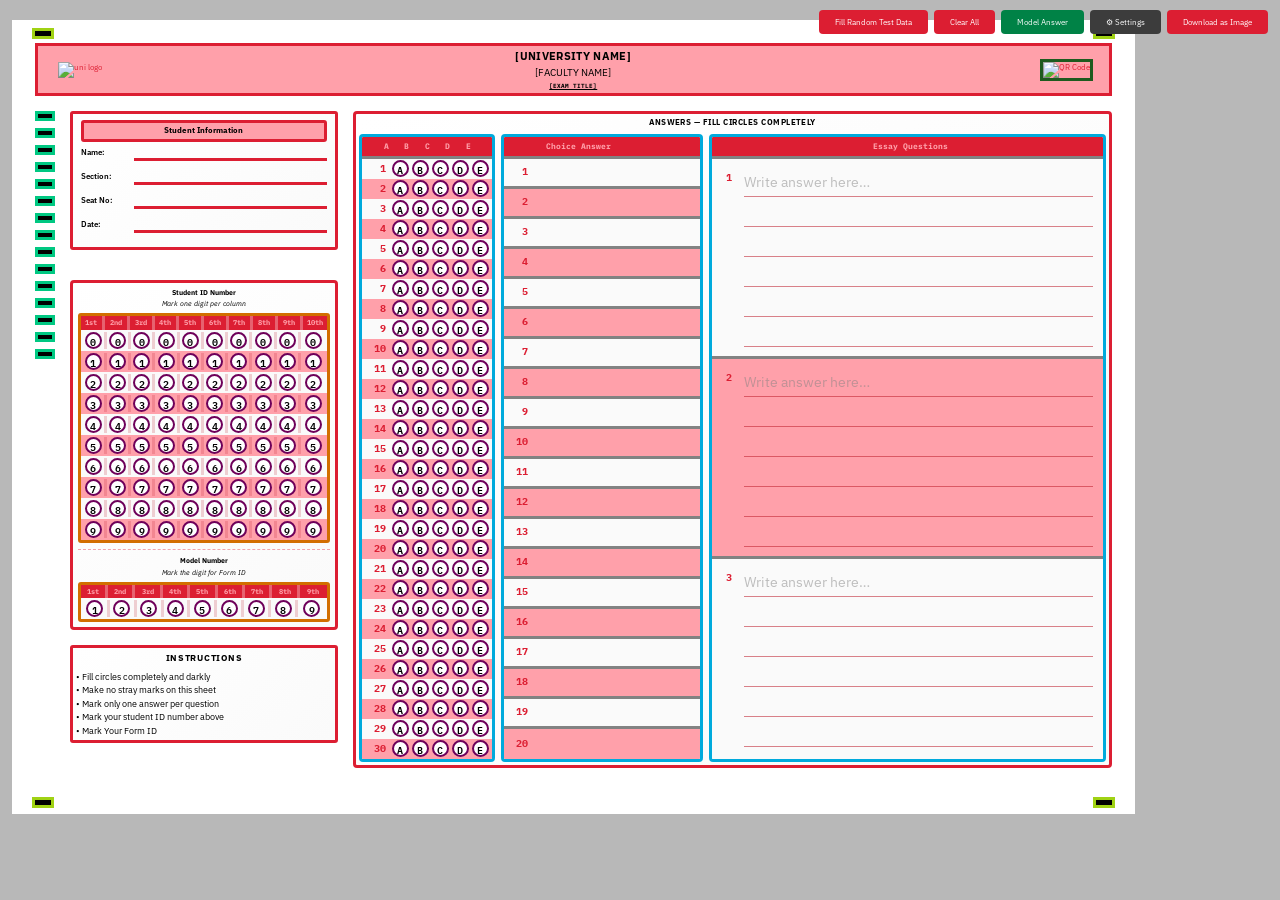
==== index.html @ fe511011 "fixed" ====
<!doctype html>
<html lang="en">
    <head>
        <meta charset="UTF-8">
        <meta name="viewport" content="width=device-width, initial-scale=1.0">
        <link rel="stylesheet" href="./hi.css">
        <title>OMR Answer Sheet — A3 Portrait</title>
    </head>
    <body>
        <div class="download-section">
            <button class="download-btn" onclick="fillRandomAnswers()">Fill Random Test Data</button>
            <button class="download-btn" onclick="clearAllAnswers()" style="background: var(--primary-color)">Clear All</button>
            <button class="download-btn btn-trigger" id="triggerBtn" onclick="toggleTrigger()">Model Answer</button>
            <button class="download-btn btn-settings" onclick="toggleSettings()">⚙ Settings</button>
            <button class="download-btn" onclick="downloadSheet()">Download as Image</button>
        </div>

        <!-- ══ SETTINGS PANEL ══ -->
        <div class="settings-panel" id="settingsPanel">
            <div class="settings-header">
                <span>Sheet Settings</span>
                <button class="settings-close" onclick="toggleSettings()">✕</button>
            </div>

            <div class="settings-body">

                <div class="setting-group">
                    <label class="setting-label">
                        MCQ Questions (Block 1)
                        <span class="setting-val" id="val-mcq">30</span>
                    </label>
                    <input type="range" class="setting-slider" id="slider-mcq"
                           min="1" max="30" value="30"
                           oninput="updateVal('mcq'); applySettings()">
                </div>

                <div class="setting-group">
                    <label class="setting-label">
                        Choice-Answer Questions (Block 2)
                        <span class="setting-val" id="val-choice">20</span>
                    </label>
                    <input type="range" class="setting-slider" id="slider-choice"
                           min="1" max="20" value="20"
                           oninput="updateVal('choice'); applySettings()">
                </div>

                <div class="setting-group">
                    <label class="setting-label">
                        Essay Questions (Block 3)
                        <span class="setting-val" id="val-essay">3</span>
                    </label>
                    <input type="range" class="setting-slider" id="slider-essay"
                           min="1" max="3" value="3"
                           oninput="updateVal('essay'); applySettings()">
                </div>

                <div class="setting-group">
                    <label class="setting-label">
                        Student ID Digits
                        <span class="setting-val" id="val-idcols">10</span>
                    </label>
                    <input type="range" class="setting-slider" id="slider-idcols"
                           min="1" max="10" value="10"
                           oninput="updateVal('idcols'); applySettings()">
                </div>

                <div class="setting-group">
                    <label class="setting-label">
                        Model Number Digits
                        <span class="setting-val" id="val-modelcols">9</span>
                    </label>
                    <input type="range" class="setting-slider" id="slider-modelcols"
                           min="1" max="9" value="9"
                           oninput="updateVal('modelcols'); applySettings()">
                </div>

            </div>
        </div>
        <!-- /settings-panel -->

        <div class="page-container">
            <div class="corner-square top-left"></div>
            <div class="corner-square top-right"></div>
            <div class="corner-square bottom-left"></div>
            <div class="corner-square bottom-right"></div>

            <div class="header">
                <div class="header-left"><div class="logo"><img src="logo.png" alt="uni logo"></div></div>
                <div class="header-center">
                    <div class="university-name">[UNIVERSITY NAME]</div>
                    <div class="faculty-name">[FACULTY NAME]</div>
                    <div class="exam-title">[EXAM TITLE]</div>
                </div>
                <div class="header-right"><div class="qr-code"><img src="./qrcode.png" alt="QR Code"></div></div>
            </div>

            <div class="main-content">
                <div class="left-side">
                    <div class="left-timing-marks" id="timingMarks"></div>

                    <div class="left-section">
                        <div class="left-top-section">

                            <div class="student-info">
                                <div class="info-title">Student Information</div>
                                <div class="info-field"><span class="field-label">Name:</span><div class="field-line"></div></div>
                                <div class="info-field"><span class="field-label">Section:</span><div class="field-line"></div></div>
                                <div class="info-field"><span class="field-label">Seat No:</span><div class="field-line"></div></div>
                                <div class="info-field"><span class="field-label">Date:</span><div class="field-line"></div></div>
                            </div>

                            <!-- COMBINED ID SECTION -->
                            <div class="combined-id-section" id="combinedIdSection">

                                <div class="student-id-section" id="studentIdSection">
                                    <div class="id-title">Student ID Number</div>
                                    <div class="id-instruction">Mark one digit per column</div>
                                    <div class="id-grid" id="studentIdGridWrapper">
                                        <div class="id-header" id="studentIdHeader"></div>
                                        <div class="id-rows" id="studentIdGrid"></div>
                                    </div>
                                </div>

                                <div class="id-section-divider"></div>

                                <div class="Model-id-section" id="modelIdSection">
                                    <div class="id-title">Model Number</div>
                                    <div class="id-instruction">Mark the digit for Form ID</div>
                                    <div class="id-grid" id="modelIdGridWrapper">
                                        <div class="id-header" id="modelIdHeader"></div>
                                        <div class="id-rows model-id-rows" id="modelIdGrid"></div>
                                    </div>
                                </div>

                            </div>

                        </div>

                        <div class="instructions">
                            <div class="instructions-title">INSTRUCTIONS</div>
                            • Fill circles completely and darkly<br>
                            • Make no stray marks on this sheet<br>
                            • Mark only one answer per question<br>
                            • Mark your student ID number above<br>
                            • Mark Your Form ID<br>
                        </div>
                    </div>
                </div>

                <div class="right-section">
                    <div class="answer-section">
                        <div class="answer-title">ANSWERS — FILL CIRCLES COMPLETELY</div>
                        <div class="questions-grid">
                            <div class="question-block">
                                <div class="choices-header">
                                    <span class="choice-label">A</span>
                                    <span class="choice-label">B</span>
                                    <span class="choice-label">C</span>
                                    <span class="choice-label">D</span>
                                    <span class="choice-label">E</span>
                                </div>
                                <div class="question-container" id="questions-1-40"></div>
                            </div>
                            <div class="question-block">
                                <div class="choices-header">
                                    <span class="choice-label" style="flex: none; padding-left: 28px">Choice Answer</span>
                                </div>
                                <div class="question-container" id="questions-41-80"></div>
                            </div>
                            <div class="question-block">
                                <div class="choices-header">
                                    <span class="choice-label">Essay Questions</span>
                                </div>
                                <div class="question-container" id="questions-81-83"></div>
                            </div>
                        </div>
                    </div>
                </div>
            </div>
        </div>

        <script src="https://cdnjs.cloudflare.com/ajax/libs/html2canvas/1.4.1/html2canvas.min.js"></script>
        <script src="./a.js"></script>
    </body>
</html>
---- hi.css ----
@import url("https://fonts.googleapis.com/css2?family=IBM+Plex+Sans:wght@400;500;600;700&family=IBM+Plex+Mono:wght@400;600&display=swap");
:root {
  --primary-color: rgb(220, 30, 50);
  --primary-light: rgb(255, 160, 170);
  --gradient-light: rgb(250, 250, 250);
  --qr_code_boarder: rgb(30, 90, 30);
  --ID-table-boarder-color: rgb(210,110,0);
  --timing-mark-board-color: rgb(0, 200, 130);
  --bubble-sheet-board-color: rgb(0, 170, 220);
  --corner-marks-board-color: rgb(160, 210, 20);
  --boarder-color: rgb(130, 130, 130);
  --font-color: rgb(220, 30, 50);
  --font-color2: rgb(0,0,0);
  --font-color3: rgb(0, 0, 0);
  --bubble-boarder-color: rgb(110, 0, 90);
  --background-color: #fff;

  --font-family: "IBM Plex Sans", Arial, sans-serif;
  --font-family-mono: "IBM Plex Mono", monospace;

  --font-size-base: 8px;
  --font-size-small: 10px;
  --font-size-tiny: 6px;
  --font-size-medium: 8px;
  --font-size-large: 11px;
  --font-size-xlarge: 8px;
  --font-size-input: 10px;
  --font-size-essay: 14px;

  --margin-tiny: 1px;
  --margin-small: 2px;
  --margin-medium: 8px;
  --margin-large: 14px;

  --padding-tiny: 3px;
  --padding-small: 2px;
  --padding-medium: 3px;
  --padding-large: 5px;
  --padding-xlarge: 2px;
  --padding-xxlarge: 14px;
  --head-padding: 10px;

  --gap-tiny: 1px;
  --gap-small: 6px;
  --gap-medium: 15px;
  --gap-large: 8px;
  --gap-large2: 6px;
  --gap-xlarge: 8px;

  --corner-size: 22px;
  --corner-height: 11px;
  --timing-width: 20px;
  --timing-height: 10px;
  --timing-margin: 7px;
  --qr-logo-size: 58px;
  --bubble-id: 18px;
  --bubble-large: 17px;
  --line-height-base: 1.4;
  --line-height-essay: 30px;
  --essay-height: 14px;
  --essay-min-height: 60px;
  --essay-container-min: 60px;
  --question-min-height: 60px;
  --question-row-height: 20px;

  --border-thin: 3px;
  --border-medium: 3px;
  --border-detection: 3px;

  --paper-width: 297mm;
  --paper-height: 210mm;
  --paper-padding: 6mm;

  --left-side-width: 62mm;

  --student-info-padding: 6px 8px;
  --student-info-gap: 8px;
  --student-info-font: 8px;
  --student-info-label-w: 48px;
  --student-info-line-h: 16px;

  --course-info-padding: 6px 8px;
  --course-info-gap: 8px;
  --course-info-font: 8px;
  --course-info-label-w: 48px;
  --course-info-line-h: 17px;

  --id-section-padding: 5px;
  --id-bubble-size: 17px;
  --id-row-padding: 2px;
  --id-font: 7px;
  --bubble_font: 10px;

  --instructions-padding: 3px;
  --instructions-font: 9px;
  --instructions-line-h: 1.5;
}

@page { size: A4 landscape; margin: 0; }

*, *::before, *::after { box-sizing: border-box; }

html, body {
  margin: 0; padding: 0;
  width: 100%; min-height: 100vh;
  background: #b8b8b8;
  font-family: var(--font-family);
  font-size: var(--font-size-base);
  line-height: var(--line-height-base);
  color: var(--primary-color);
}
body {
  display: flex;
  flex-direction: column;
  align-items: flex-start;
  padding: 20px 12px 60px;
}

/* ── Toolbar buttons ── */
.download-section {
  position: fixed;
  top: 10px; right: 12px;
  z-index: 9999;
  display: flex;
  gap: var(--gap-small);
  flex-wrap: wrap;
}
.download-btn {
  background: var(--primary-color);
  color: #fff;
  border: none;
  padding: 7px 16px;
  cursor: pointer;
  font-size: var(--font-size-base);
  font-family: var(--font-family);
  border-radius: 4px;
  white-space: nowrap;
  transition: filter 0.15s, transform 0.1s;
}
.download-btn:hover  { filter: brightness(1.15); transform: translateY(-1px); }
.download-btn:active { transform: translateY(0); }
.generating .download-section { display: none !important; }

.btn-trigger  { background: rgb(0, 130, 70); }
.btn-trigger.is-student { background: rgb(30, 80, 200); }
.btn-settings { background: rgb(60, 60, 60); }

/* ══ SETTINGS PANEL ══ */
.settings-panel {
  position: fixed;
  top: 50px; right: 12px;
  z-index: 9998;
  width: 300px;
  background: #1e1e1e;
  border: 2px solid #444;
  border-radius: 8px;
  box-shadow: 0 8px 32px rgba(0,0,0,0.5);
  font-family: var(--font-family);
  display: none;
  flex-direction: column;
  overflow: hidden;
}
.settings-panel.open { display: flex; }

.settings-header {
  display: flex;
  justify-content: space-between;
  align-items: center;
  background: #2d2d2d;
  padding: 10px 14px;
  font-size: 13px;
  font-weight: 700;
  color: #fff;
  border-bottom: 1px solid #444;
}
.settings-close {
  background: none;
  border: none;
  color: #aaa;
  font-size: 16px;
  cursor: pointer;
  line-height: 1;
  padding: 0 2px;
}
.settings-close:hover { color: #fff; }

.settings-body {
  padding: 14px;
  display: flex;
  flex-direction: column;
  gap: 14px;
}

.setting-group { display: flex; flex-direction: column; gap: 5px; }

.setting-label {
  display: flex;
  justify-content: space-between;
  align-items: center;
  font-size: 11px;
  color: #ccc;
  font-weight: 500;
}
.setting-val {
  background: var(--primary-color);
  color: #fff;
  font-weight: 700;
  font-size: 11px;
  padding: 1px 7px;
  border-radius: 10px;
  min-width: 26px;
  text-align: center;
}

.setting-slider {
  -webkit-appearance: none;
  appearance: none;
  width: 100%;
  height: 5px;
  border-radius: 3px;
  background: #444;
  outline: none;
  cursor: pointer;
}
.setting-slider::-webkit-slider-thumb {
  -webkit-appearance: none;
  appearance: none;
  width: 16px; height: 16px;
  border-radius: 50%;
  background: var(--primary-color);
  cursor: pointer;
  border: 2px solid #fff;
  box-shadow: 0 1px 4px rgba(0,0,0,0.4);
}
.setting-slider::-moz-range-thumb {
  width: 16px; height: 16px;
  border-radius: 50%;
  background: var(--primary-color);
  cursor: pointer;
  border: 2px solid #fff;
}

/* ── Page container ── */
.page-container {
  width: var(--paper-width);
  height: var(--paper-height);
  flex-shrink: 0; flex-grow: 0;
  min-width: var(--paper-width); min-height: var(--paper-height);
  max-width: var(--paper-width); max-height: var(--paper-height);
  background: var(--background-color);
  position: relative;
  padding: var(--paper-padding);
  display: flex;
  flex-direction: column;
  gap: var(--gap-medium);
  transform-origin: top left;
}
@media screen and (max-width: 1150px) {
  body { align-items: flex-start; padding-left: 0; }
  .page-container {
    transform: scale(calc((100vw - 24px) / 1123));
    transform-origin: top left;
    margin-bottom: calc((var(--paper-height) * (1 - (100vw - 24px) / 1123)) * -1);
    margin-right:  calc((var(--paper-width)  * (1 - (100vw - 24px) / 1123)) * -1);
  }
}

/* ── Corner marks ── */
.corner-square {
  position: absolute;
  width: var(--corner-size); height: var(--corner-height);
  background: var(--font-color3);
  border: var(--border-medium) solid var(--corner-marks-board-color);
  z-index: 100;
}
.corner-square.top-left    { top: var(--gap-large);     left:  var(--timing-width); }
.corner-square.top-right   { top: var(--gap-large);     right: var(--timing-width); }
.corner-square.bottom-left { bottom: var(--gap-large2); left:  var(--timing-width); }
.corner-square.bottom-right{ bottom: var(--gap-large2); right: var(--timing-width); }

/* ── Timing marks ── */
.left-timing-marks {
  width: var(--timing-width);
  flex-shrink: 0;
  display: flex;
  flex-direction: column;
}
.timing-mark {
  height: var(--timing-height);
  background: var(--font-color3);
  margin-bottom: var(--timing-margin);
  border: var(--border-medium) solid var(--timing-mark-board-color);
}

/* ── Header ── */
.header {
  display: flex;
  justify-content: space-between;
  align-items: center;
  border: var(--border-medium) solid var(--primary-color);
  padding: var(--padding-medium) var(--padding-large);
  background: var(--primary-light);
  gap: var(--gap-xlarge);
  flex-shrink: 0;
}
.header-left, .header-right {
  flex: 0 0 75px;
  display: flex; align-items: center; justify-content: center;
}
.header-center { flex: 1; text-align: center; }
.qr-code img, .logo img {
  max-width: var(--qr-logo-size); max-height: var(--qr-logo-size);
  width: auto; height: auto; display: block;
}
.qr-code img { border: var(--border-medium) solid var(--qr_code_boarder); }
.university-name {
  font-size: var(--font-size-large); font-weight: 700;
  color: var(--font-color3); margin-bottom: var(--margin-small); letter-spacing: 0.03em;
}
.faculty-name { font-size: var(--font-size-small); margin: var(--margin-small) 0; color: var(--font-color3); }
.exam-title {
  font-size: var(--font-size-tiny); font-weight: 700;
  text-decoration: underline; color: var(--font-color3);
  margin-top: var(--margin-small); font-family: var(--font-family-mono);
}

/* ── Main content ── */
.main-content {
  display: flex; flex-direction: row;
  gap: var(--gap-medium); align-items: flex-start;
}

/* ── Left side ── */
.left-side {
  display: grid;
  grid-template-columns: var(--timing-width) 1fr;
  grid-template-rows: auto auto auto auto;
  gap: var(--gap-medium);
  flex-shrink: 0;
  width: var(--left-side-width);
  align-content: start;
  flex: 2;
}
.left-side .left-timing-marks { grid-column: 1; grid-row: 1 / -1; align-self: stretch; margin-right: 0; }
.left-side .student-info      { grid-column: 2; grid-row: 1; }
.left-side .course-info       { grid-column: 2; grid-row: 2; }
.left-side .student-id-section{ grid-column: 2; grid-row: 3; }
.left-side .instructions      { grid-column: 2; grid-row: 4; }

.left-section     { display: contents; }
.left-top-section { display: contents; }

/* ── Info cards ── */
.student-info {
  width: 100%;
  border: var(--border-medium) solid var(--primary-color);
  padding: var(--student-info-padding);
  background: linear-gradient(135deg, var(--background-color), var(--gradient-light));
  border-radius: 3px;
}
.student-info .info-field  { margin-bottom: var(--student-info-gap); }
.student-info .field-label { width: var(--student-info-label-w); font-size: var(--student-info-font); }
.student-info .field-line  { height: var(--student-info-line-h); }

.course-info {
  width: 100%;
  border: var(--border-medium) solid var(--primary-color);
  padding: var(--course-info-padding);
  background: linear-gradient(135deg, var(--background-color), var(--gradient-light));
  border-radius: 3px;
}
.course-info .info-field  { margin-bottom: var(--course-info-gap); }
.course-info .field-label { width: var(--course-info-label-w); font-size: var(--course-info-font); }
.course-info .field-line  { height: var(--course-info-line-h); }

.info-title {
  font-weight: 700; font-size: 8px; margin-bottom: 3px;
  text-align: center; background: var(--primary-light);
  color: var(--font-color3); padding: 2px 3px;
  border: var(--border-thin) solid var(--primary-color); border-radius: 3px;
}
.info-field { display: flex; align-items: center; }
.field-label { font-weight: 600; color: var(--font-color3); flex-shrink: 0; }
.field-line  { border-bottom: var(--border-medium) solid var(--primary-color); flex: 1; margin-left: 5px; }

/* ══════════════════════════════════════════════
   ID GRIDS — shared base
══════════════════════════════════════════════ */
.student-id-section {
  flex-shrink: 0;
  border: var(--border-medium) solid var(--primary-color);
  padding: var(--id-section-padding);
  background: linear-gradient(135deg, var(--background-color), var(--gradient-light));
  border-radius: 4px;
}
.id-title {
  font-weight: 700; font-size: var(--id-font);
  text-align: center; margin-bottom: 2px; color: var(--font-color3);
}
.id-instruction {
  text-align: center; font-size: var(--id-font);
  margin-bottom: 4px; font-style: italic; color: var(--font-color3);
}
.id-grid {
  border: var(--border-detection) solid var(--ID-table-boarder-color);
  border-radius: 3px; overflow: hidden;
}

/* ── Student ID header: 10 columns ── */
#studentIdGridWrapper .id-header {
  display: grid;
  grid-template-columns: repeat(10, 1fr);
  background: var(--primary-color);
}

/* ── Model ID header: 9 columns ── */
#modelIdGridWrapper .id-header {
  display: grid;
  grid-template-columns: repeat(9, 1fr);
  background: var(--primary-color);
}

.id-header-cell {
  text-align: center; font-weight: 700; font-size: var(--id-font);
  padding: 2px 1px;
  border-right: var(--border-thin) solid rgba(255,255,255,0.3);
  color: var(--primary-light); font-family: var(--font-family-mono);
}
.id-header-cell:last-child { border-right: none; }

.id-rows {
  display: grid;
  grid-template-rows: repeat(10, 1fr);
}

/* ── Student ID rows: 10 columns ── */
#studentIdGrid .id-row {
  display: grid;
  grid-template-columns: repeat(10, 1fr);
  padding: var(--id-row-padding);
}

/* ── Model ID rows: 9 columns ── */
#modelIdGrid .id-row {
  display: grid;
  grid-template-columns: repeat(9, 1fr);
  padding: var(--id-row-padding);
}

.id-row:nth-child(odd)  { background: var(--gradient-light); }
.id-row:nth-child(even) { background: var(--primary-light); }

.id-cell {
  display: flex; align-items: center; justify-content: center;
  border-right: var(--border-thin) solid rgba(190,30,45,0.2);
}
.id-cell:last-child { border-right: none; }

.id-bubble {
  width: var(--id-bubble-size); height: var(--id-bubble-size);
  border: 2px solid var(--bubble-boarder-color);
  border-radius: 50%;
  display: inline-flex; align-items: center; justify-content: center;
  font-size: var(--bubble_font); font-weight: 600;
  font-family: var(--font-family-mono);
  cursor: pointer; background: var(--background-color);
  transition: background 0.1s; color: var(--font-color3);
}
.id-bubble:hover { background: var(--gradient-light); }

/* ── Instructions ── */
.instructions {
  flex-shrink: 0;
  padding: var(--instructions-padding);
  border: var(--border-medium) solid var(--primary-color);
  font-size: var(--instructions-font);
  background: linear-gradient(135deg, var(--background-color), var(--gradient-light));
  border-radius: 3px;
  line-height: var(--instructions-line-h);
  color: var(--font-color3);
}
.instructions-title {
  font-weight: 700; margin-bottom: var(--padding-large);
  text-align: center; letter-spacing: 0.08em;
}

/* ── Right section ── */
.right-section { flex: 5; min-width: 0; display: flex; flex-direction: column; }
.answer-section {
  display: flex; flex-direction: column;
  border: var(--border-medium) solid var(--primary-color);
  padding: var(--padding-medium);
  background: linear-gradient(135deg, var(--background-color), var(--gradient-light));
  border-radius: 4px; height: 100%;
}
.answer-title {
  text-align: center; font-weight: 700;
  margin-bottom: var(--padding-large);
  letter-spacing: 0.06em; font-size: var(--font-size-base);
  flex-shrink: 0; color: var(--font-color3);
}

/* ── Questions grid ── */
.questions-grid { display: flex; gap: var(--gap-small); align-items: stretch; flex: 1; }
.question-block {
  border: var(--border-detection) solid var(--bubble-sheet-board-color);
  border-radius: 4px; overflow: hidden; min-width: 0;
  display: flex; flex-direction: column;
}
.question-block:nth-child(1) { flex: 2; }
.question-block:nth-child(2) { flex: 3; }
.question-block:nth-child(3) { flex: 6; }
.question-container { flex: 1; overflow: hidden; display: grid; align-content: start; }

.choices-header {
  display: flex; background: var(--primary-color);
  padding: var(--padding-tiny) var(--padding-xxlarge);
  min-height: var(--corner-size); align-items: center;
  flex-shrink: 0; border-bottom: var(--border-thin) solid var(--boarder-color);
}
.choice-label {
  flex: 1; text-align: center; font-size: var(--font-size-xlarge);
  font-weight: 700; color: var(--primary-light); font-family: var(--font-family-mono);
}

.question-row {
  display: flex; align-items: center;
  height: var(--question-row-height); overflow: hidden;
}
.question-row:last-child  { border-bottom: none; }
.question-row:nth-child(odd)  { background: var(--gradient-light); }
.question-row:nth-child(even) { background: var(--primary-light); }
.question-num {
  width: 26px; min-width: 26px;
  text-align: right; padding-right: 4px;
  font-weight: 700; font-size: var(--font-size-small);
  font-family: var(--font-family-mono); color: var(--font-color); flex-shrink: 0;
}

.question-block:nth-child(1) .question-row { padding: var(--padding-small) var(--padding-xlarge); }
.question-block:nth-child(1) .options {
  display: flex; flex: 1; justify-content: space-around; align-items: center;
}

.question-block:nth-child(2) .choice-label { flex: none; padding-left: 28px; }
.question-block:nth-child(2) .question-row {
  border-bottom: var(--border-thin) solid var(--boarder-color);
  padding: var(--padding-tiny) var(--padding-xlarge);
  height: calc(var(--question-row-height) * 1.5);
}
.question-block:nth-child(2) .question-row:last-child { border-bottom: none; }
.question-block:nth-child(2) .options { display: flex; flex: 1; }

.question-block:nth-child(3) .choice-label { padding-left: 6px; }
.question-block:nth-child(3) .question-row {
  border-bottom: var(--border-thin) solid var(--boarder-color);
  display: flex; align-items: flex-start;
  padding: var(--padding-xlarge);
  height: calc(var(--question-row-height) * 10); min-height: unset;
}
.question-block:nth-child(3) .question-row:last-child { border-bottom: none; }
.question-block:nth-child(3) .question-num { width: 22px; min-width: 22px; align-self: flex-start; margin-top: 10px; }
.question-block:nth-child(3) .options { display: flex; flex: 1; align-items: stretch; height: 100%; }

/* ── Bubbles ── */
.bubble {
  width: var(--bubble-large); height: var(--bubble-large);
  border: 2px solid var(--bubble-boarder-color);
  border-radius: 50%;
  display: inline-flex; align-items: center; justify-content: center;
  cursor: pointer; background: var(--background-color);
  margin: var(--margin-tiny);
  font-size: var(--bubble_font); font-family: var(--font-family-mono);
  font-weight: 600; flex-shrink: 0;
  transition: background 0.1s; color: var(--font-color3);
}
.bubble:hover { background: var(--gradient-light); }
.filled { background: #000 !important; color: #000 !important; }

/* ── Text input (Block 2) ── */
.answer-input {
  width: 100%; background: transparent; border: none; outline: none;
  font-size: var(--font-size-input); font-family: var(--font-family);
  padding: var(--padding-small) var(--padding-tiny); color: var(--font-color2);
}
.answer-input:focus { background: rgba(255,255,255,0.3); }

/* ── Essay (Block 3) ── */
.essay-container {
  position: relative; width: 100%; height: 100%; min-height: unset;
}
.essay-lines-bg {
  position: absolute; inset: 0;
  display: flex; flex-direction: column; gap: 0;
  padding: 6px 8px 4px; pointer-events: none; z-index: 1;
}
.essay-line {
  width: 100%; flex: 0 0 var(--line-height-essay);
  border-bottom: 1.5px solid rgba(190,30,45,0.55);
}
.essay-editable {
  position: absolute; inset: 0; width: 100%; height: 100%;
  background: transparent; border: none; outline: none;
  font-size: var(--font-size-essay); font-family: var(--font-family);
  padding: 6px 8px 4px; line-height: var(--line-height-essay);
  overflow: hidden;
  z-index: 2;
  color: var(--font-color2);
  white-space: pre-wrap;
  word-break: break-word;
  caret-color: var(--font-color2);
  cursor: text;
}
.essay-editable:empty::before {
  content: attr(data-placeholder);
  color: rgba(130, 130, 130, 0.5);
  pointer-events: none;
}
.essay-editable:focus { background: rgba(255,255,255,0.15); }

@media print {
  html, body { background: none; padding: 0; display: block; min-height: unset; }
  .download-section { display: none !important; }
  .settings-panel   { display: none !important; }
  .page-container {
    width: 297mm; height: 210mm; padding: 7mm;
    transform: none !important; margin: 0; page-break-after: always;
  }
}

/* ══════════════════════════════════════════════
   COMBINED ID SECTION
══════════════════════════════════════════════ */
.combined-id-section {
  grid-column: 2;
  grid-row: 3;
  border: var(--border-medium) solid var(--primary-color);
  border-radius: 4px;
  background: linear-gradient(135deg, var(--background-color), var(--gradient-light));
  padding: var(--id-section-padding);
  display: flex;
  flex-direction: column;
  gap: 4px;
}

.combined-id-section .student-id-section {
  border: none;
  padding: 0;
  background: none;
  border-radius: 0;
}

.id-section-divider {
  border: none;
  border-top: 1px dashed rgba(220, 30, 50, 0.4);
  margin: 2px 0;
}

.model-id-rows {
  grid-template-rows: 1fr !important;
}

/* ── Trigger mode: hide student ID section ── */
.mode-model .student-id-section {
  display: none !important;
}
.mode-model .id-section-divider {
  display: none !important;
}

/* ── Dynamic column hiding for ID grids ── */
.id-col-hidden {
  display: none !important;
}
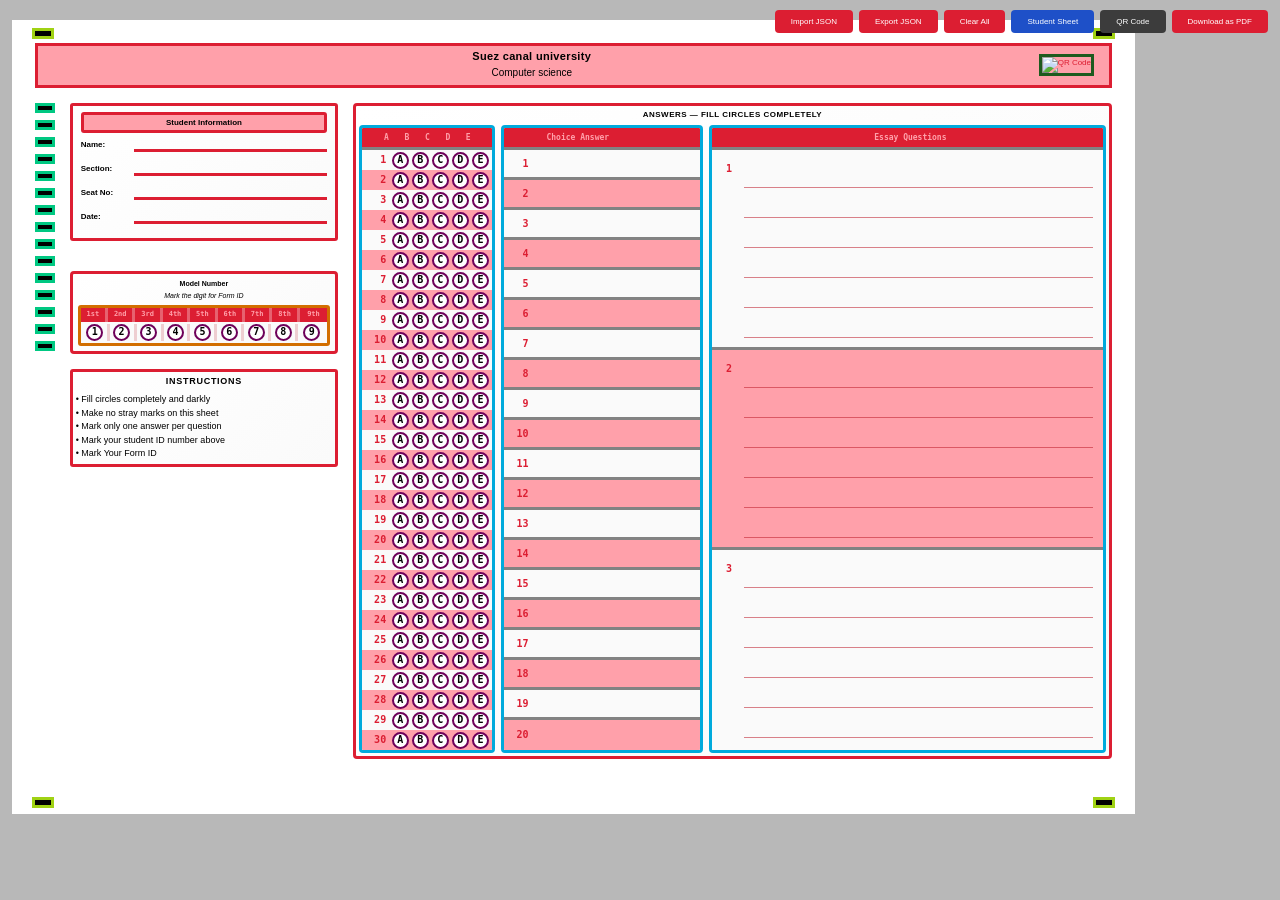
==== commit f3d4a9cc: "last update" ====
--- a/index.html
+++ b/index.html
@@ -1,185 +1,262 @@
 <!doctype html>
 <html lang="en">
-    <head>
-        <meta charset="UTF-8">
-        <meta name="viewport" content="width=device-width, initial-scale=1.0">
-        <link rel="stylesheet" href="./hi.css">
-        <title>OMR Answer Sheet — A3 Portrait</title>
-    </head>
-    <body>
-        <div class="download-section">
-            <button class="download-btn" onclick="fillRandomAnswers()">Fill Random Test Data</button>
-            <button class="download-btn" onclick="clearAllAnswers()" style="background: var(--primary-color)">Clear All</button>
-            <button class="download-btn btn-trigger" id="triggerBtn" onclick="toggleTrigger()">Model Answer</button>
-            <button class="download-btn btn-settings" onclick="toggleSettings()">⚙ Settings</button>
-            <button class="download-btn" onclick="downloadSheet()">Download as Image</button>
-        </div>
-
-        <!-- ══ SETTINGS PANEL ══ -->
-        <div class="settings-panel" id="settingsPanel">
-            <div class="settings-header">
-                <span>Sheet Settings</span>
-                <button class="settings-close" onclick="toggleSettings()">✕</button>
+  <head>
+    <meta charset="UTF-8">
+    <meta name="viewport" content="width=device-width, initial-scale=1.0">
+    <link rel="stylesheet" href="./hi.css">
+    <title>OMR Answer Sheet — A3 Portrait</title>
+
+    <style>
+      /* ══ QR MODAL ══ */
+      .modal-overlay {
+        display: none;
+        position: fixed; inset: 0;
+        background: rgba(0,0,0,0.55);
+        z-index: 10000;
+        backdrop-filter: blur(2px);
+      }
+      .modal-overlay.open { display: block; }
+
+      .qr-modal {
+        display: none;
+        position: fixed;
+        top: 50%; left: 50%;
+        transform: translate(-50%, -50%);
+        z-index: 10001;
+        width: 340px;
+        background: #1e1e1e;
+        border: 2px solid #444;
+        border-radius: 10px;
+        box-shadow: 0 12px 48px rgba(0,0,0,0.6);
+        font-family: var(--font-family, 'IBM Plex Sans', sans-serif);
+        overflow: hidden;
+      }
+      .qr-modal.open { display: flex; flex-direction: column; }
+
+      .qr-modal-header {
+        display: flex;
+        justify-content: space-between;
+        align-items: center;
+        background: #2d2d2d;
+        padding: 11px 16px;
+        border-bottom: 1px solid #444;
+      }
+      .qr-modal-header span {
+        font-size: 13px; font-weight: 700; color: #fff;
+      }
+      .qr-modal-close {
+        background: none; border: none;
+        color: #aaa; font-size: 18px;
+        cursor: pointer; line-height: 1; padding: 0 3px;
+      }
+      .qr-modal-close:hover { color: #fff; }
+
+      .qr-modal-body {
+        padding: 18px 16px;
+        display: flex;
+        flex-direction: column;
+        gap: 12px;
+      }
+
+      .qr-field {
+        display: flex;
+        flex-direction: column;
+        gap: 5px;
+      }
+      .qr-field label {
+        font-size: 11px;
+        font-weight: 600;
+        color: #ccc;
+        letter-spacing: 0.04em;
+      }
+      .qr-field input {
+        background: #2d2d2d;
+        border: 1px solid #555;
+        border-radius: 5px;
+        padding: 8px 10px;
+        color: #fff;
+        font-size: 12px;
+        font-family: var(--font-family, sans-serif);
+        outline: none;
+        transition: border-color 0.15s;
+      }
+      .qr-field input:focus {
+        border-color: var(--primary-color, rgb(220,30,50));
+      }
+
+      #qrPreview {
+        display: flex;
+        justify-content: center;
+        align-items: center;
+        min-height: 40px;
+        padding: 4px 0 2px;
+      }
+      #qrPreview img, #qrPreview canvas {
+        border: 2px solid var(--qr_code_boarder, rgb(30,90,30));
+        border-radius: 3px;
+      }
+
+      .qr-modal-footer {
+        display: flex;
+        gap: 8px;
+        padding: 0 16px 16px;
+      }
+      .qr-btn {
+        flex: 1;
+        padding: 8px 0;
+        border: none;
+        border-radius: 5px;
+        font-size: 12px;
+        font-weight: 600;
+        cursor: pointer;
+        font-family: var(--font-family, sans-serif);
+        transition: filter 0.15s;
+      }
+      .qr-btn:hover { filter: brightness(1.15); }
+      .qr-btn-generate {
+        background: var(--primary-color, rgb(220,30,50));
+        color: #fff;
+      }
+      .qr-btn-cancel {
+        background: #3a3a3a;
+        color: #ccc;
+      }
+    </style>
+  </head>
+
+  <body>
+
+    <div class="download-section">
+      <button class="download-btn" onclick="importJSON()">Import JSON</button>
+      <button class="download-btn" onclick="exportJSON()">Export JSON</button>
+      <button class="download-btn" onclick="clearAllAnswers()" style="background: var(--primary-color)">Clear All</button>
+      <button class="download-btn btn-trigger" id="triggerBtn" onclick="toggleTrigger()"> Model Answer</button>
+      <button class="download-btn btn-settings" onclick="openQrModal()">QR Code</button>
+      <button class="download-btn" onclick="downloadSheet()">Download as PDF</button>
+    </div>
+
+    <div class="modal-overlay" id="qrModalOverlay" onclick="closeQrModal()"></div>
+    <div class="qr-modal" id="qrModal">
+      <div class="qr-modal-header">
+        <span>QR Code Settings</span>
+        <button class="qr-modal-close" onclick="closeQrModal()">✕</button>
+      </div>
+      <div class="qr-modal-body">
+        <div class="qr-field">
+          <label>EXAM NAME</label>
+          <input type="text" id="qrExamName" placeholder="e.g. Midterm Exam — Spring 2025">
+        </div>
+        <div class="qr-field">
+          <label>COURSE CODE</label>
+          <input type="text" id="qrCourseCode" placeholder="e.g. CS101">
+        </div>
+        <div id="qrPreview"></div>
+      </div>
+      <div class="qr-modal-footer">
+        <button class="qr-btn qr-btn-generate" onclick="generateQrCode()">Generate & Apply</button>
+        <button class="qr-btn qr-btn-cancel"   onclick="closeQrModal()">Cancel</button>
+      </div>
+    </div>
+
+    <!-- ── Sheet ── -->
+    <div class="page-container">
+      <div class="corner-square top-left"></div>
+      <div class="corner-square top-right"></div>
+      <div class="corner-square bottom-left"></div>
+      <div class="corner-square bottom-right"></div>
+
+      <div class="header">
+        <!-- <div class="header-left"><div class="logo"><img src="logo.png" alt="uni logo"></div></div> -->
+        <div class="header-center">
+          <div class="university-name">Suez canal university</div>
+          <div class="faculty-name">Computer science</div>
+        </div>
+        <div class="header-right"><div class="qr-code"><img src="./qrcode.png" alt="QR Code"></div></div>
+      </div>
+
+      <div class="main-content">
+        <div class="left-side">
+          <div class="left-timing-marks" id="timingMarks"></div>
+
+          <div class="left-section">
+            <div class="left-top-section">
+
+              <div class="student-info">
+                <div class="info-title">Student Information</div>
+                <div class="info-field"><span class="field-label">Name:</span><div class="field-line"></div></div>
+                <div class="info-field"><span class="field-label">Section:</span><div class="field-line"></div></div>
+                <div class="info-field"><span class="field-label">Seat No:</span><div class="field-line"></div></div>
+                <div class="info-field"><span class="field-label">Date:</span><div class="field-line"></div></div>
+              </div>
+
+              <div class="combined-id-section" id="combinedIdSection">
+                <div class="student-id-section" id="studentIdSection">
+                  <div class="id-title">Student ID Number</div>
+                  <div class="id-instruction">Mark one digit per column</div>
+                  <div class="id-grid" id="studentIdGridWrapper">
+                    <div class="id-header" id="studentIdHeader"></div>
+                    <div class="id-rows" id="studentIdGrid"></div>
+                  </div>
+                </div>
+
+                <div class="id-section-divider"></div>
+
+                <div class="Model-id-section" id="modelIdSection">
+                  <div class="id-title">Model Number</div>
+                  <div class="id-instruction">Mark the digit for Form ID</div>
+                  <div class="id-grid" id="modelIdGridWrapper">
+                    <div class="id-header" id="modelIdHeader"></div>
+                    <div class="id-rows model-id-rows" id="modelIdGrid"></div>
+                  </div>
+                </div>
+              </div>
+
             </div>
 
-            <div class="settings-body">
-
-                <div class="setting-group">
-                    <label class="setting-label">
-                        MCQ Questions (Block 1)
-                        <span class="setting-val" id="val-mcq">30</span>
-                    </label>
-                    <input type="range" class="setting-slider" id="slider-mcq"
-                           min="1" max="30" value="30"
-                           oninput="updateVal('mcq'); applySettings()">
-                </div>
-
-                <div class="setting-group">
-                    <label class="setting-label">
-                        Choice-Answer Questions (Block 2)
-                        <span class="setting-val" id="val-choice">20</span>
-                    </label>
-                    <input type="range" class="setting-slider" id="slider-choice"
-                           min="1" max="20" value="20"
-                           oninput="updateVal('choice'); applySettings()">
-                </div>
-
-                <div class="setting-group">
-                    <label class="setting-label">
-                        Essay Questions (Block 3)
-                        <span class="setting-val" id="val-essay">3</span>
-                    </label>
-                    <input type="range" class="setting-slider" id="slider-essay"
-                           min="1" max="3" value="3"
-                           oninput="updateVal('essay'); applySettings()">
-                </div>
-
-                <div class="setting-group">
-                    <label class="setting-label">
-                        Student ID Digits
-                        <span class="setting-val" id="val-idcols">10</span>
-                    </label>
-                    <input type="range" class="setting-slider" id="slider-idcols"
-                           min="1" max="10" value="10"
-                           oninput="updateVal('idcols'); applySettings()">
-                </div>
-
-                <div class="setting-group">
-                    <label class="setting-label">
-                        Model Number Digits
-                        <span class="setting-val" id="val-modelcols">9</span>
-                    </label>
-                    <input type="range" class="setting-slider" id="slider-modelcols"
-                           min="1" max="9" value="9"
-                           oninput="updateVal('modelcols'); applySettings()">
-                </div>
-
+            <div class="instructions">
+              <div class="instructions-title">INSTRUCTIONS</div>
+              • Fill circles completely and darkly<br>
+              • Make no stray marks on this sheet<br>
+              • Mark only one answer per question<br>
+              • Mark your student ID number above<br>
+              • Mark Your Form ID<br>
             </div>
-        </div>
-        <!-- /settings-panel -->
-
-        <div class="page-container">
-            <div class="corner-square top-left"></div>
-            <div class="corner-square top-right"></div>
-            <div class="corner-square bottom-left"></div>
-            <div class="corner-square bottom-right"></div>
-
-            <div class="header">
-                <div class="header-left"><div class="logo"><img src="logo.png" alt="uni logo"></div></div>
-                <div class="header-center">
-                    <div class="university-name">[UNIVERSITY NAME]</div>
-                    <div class="faculty-name">[FACULTY NAME]</div>
-                    <div class="exam-title">[EXAM TITLE]</div>
-                </div>
-                <div class="header-right"><div class="qr-code"><img src="./qrcode.png" alt="QR Code"></div></div>
+          </div>
+        </div>
+
+        <div class="right-section">
+          <div class="answer-section">
+            <div class="answer-title">ANSWERS — FILL CIRCLES COMPLETELY</div>
+            <div class="questions-grid">
+              <div class="question-block">
+                <div class="choices-header">
+                  <span class="choice-label">A</span>
+                  <span class="choice-label">B</span>
+                  <span class="choice-label">C</span>
+                  <span class="choice-label">D</span>
+                  <span class="choice-label">E</span>
+                </div>
+                <div class="question-container" id="questions-1-40"></div>
+              </div>
+              <div class="question-block">
+                <div class="choices-header">
+                  <span class="choice-label" style="flex: none; padding-left: 28px">Choice Answer</span>
+                </div>
+                <div class="question-container" id="questions-41-80"></div>
+              </div>
+              <div class="question-block">
+                <div class="choices-header">
+                  <span class="choice-label">Essay Questions</span>
+                </div>
+                <div class="question-container" id="questions-81-83"></div>
+              </div>
             </div>
-
-            <div class="main-content">
-                <div class="left-side">
-                    <div class="left-timing-marks" id="timingMarks"></div>
-
-                    <div class="left-section">
-                        <div class="left-top-section">
-
-                            <div class="student-info">
-                                <div class="info-title">Student Information</div>
-                                <div class="info-field"><span class="field-label">Name:</span><div class="field-line"></div></div>
-                                <div class="info-field"><span class="field-label">Section:</span><div class="field-line"></div></div>
-                                <div class="info-field"><span class="field-label">Seat No:</span><div class="field-line"></div></div>
-                                <div class="info-field"><span class="field-label">Date:</span><div class="field-line"></div></div>
-                            </div>
-
-                            <!-- COMBINED ID SECTION -->
-                            <div class="combined-id-section" id="combinedIdSection">
-
-                                <div class="student-id-section" id="studentIdSection">
-                                    <div class="id-title">Student ID Number</div>
-                                    <div class="id-instruction">Mark one digit per column</div>
-                                    <div class="id-grid" id="studentIdGridWrapper">
-                                        <div class="id-header" id="studentIdHeader"></div>
-                                        <div class="id-rows" id="studentIdGrid"></div>
-                                    </div>
-                                </div>
-
-                                <div class="id-section-divider"></div>
-
-                                <div class="Model-id-section" id="modelIdSection">
-                                    <div class="id-title">Model Number</div>
-                                    <div class="id-instruction">Mark the digit for Form ID</div>
-                                    <div class="id-grid" id="modelIdGridWrapper">
-                                        <div class="id-header" id="modelIdHeader"></div>
-                                        <div class="id-rows model-id-rows" id="modelIdGrid"></div>
-                                    </div>
-                                </div>
-
-                            </div>
-
-                        </div>
-
-                        <div class="instructions">
-                            <div class="instructions-title">INSTRUCTIONS</div>
-                            • Fill circles completely and darkly<br>
-                            • Make no stray marks on this sheet<br>
-                            • Mark only one answer per question<br>
-                            • Mark your student ID number above<br>
-                            • Mark Your Form ID<br>
-                        </div>
-                    </div>
-                </div>
-
-                <div class="right-section">
-                    <div class="answer-section">
-                        <div class="answer-title">ANSWERS — FILL CIRCLES COMPLETELY</div>
-                        <div class="questions-grid">
-                            <div class="question-block">
-                                <div class="choices-header">
-                                    <span class="choice-label">A</span>
-                                    <span class="choice-label">B</span>
-                                    <span class="choice-label">C</span>
-                                    <span class="choice-label">D</span>
-                                    <span class="choice-label">E</span>
-                                </div>
-                                <div class="question-container" id="questions-1-40"></div>
-                            </div>
-                            <div class="question-block">
-                                <div class="choices-header">
-                                    <span class="choice-label" style="flex: none; padding-left: 28px">Choice Answer</span>
-                                </div>
-                                <div class="question-container" id="questions-41-80"></div>
-                            </div>
-                            <div class="question-block">
-                                <div class="choices-header">
-                                    <span class="choice-label">Essay Questions</span>
-                                </div>
-                                <div class="question-container" id="questions-81-83"></div>
-                            </div>
-                        </div>
-                    </div>
-                </div>
-            </div>
-        </div>
-
-        <script src="https://cdnjs.cloudflare.com/ajax/libs/html2canvas/1.4.1/html2canvas.min.js"></script>
-        <script src="./a.js"></script>
-    </body>
+          </div>
+        </div>
+      </div>
+    </div>
+
+    <script src="https://cdnjs.cloudflare.com/ajax/libs/html2canvas/1.4.1/html2canvas.min.js"></script>
+    <script src="./a.js"></script>
+  </body>
 </html>
--- a/hi.css
+++ b/hi.css
@@ -1,3 +1,16 @@
+@import url("https://fonts.googleapis.com/css2?family=Rock+Salt&display=swap");
+
+.answer-input,
+.essay-editable {
+  font-family: 'Rock Salt', cursive !important;
+  font-size: 12px !important;
+}
+
+.essay-editable {
+  font-size: 12px !important;
+  line-height: var(--line-height-essay) !important;
+}
+
 @import url("https://fonts.googleapis.com/css2?family=IBM+Plex+Sans:wght@400;500;600;700&family=IBM+Plex+Mono:wght@400;600&display=swap");
 :root {
   --primary-color: rgb(220, 30, 50);
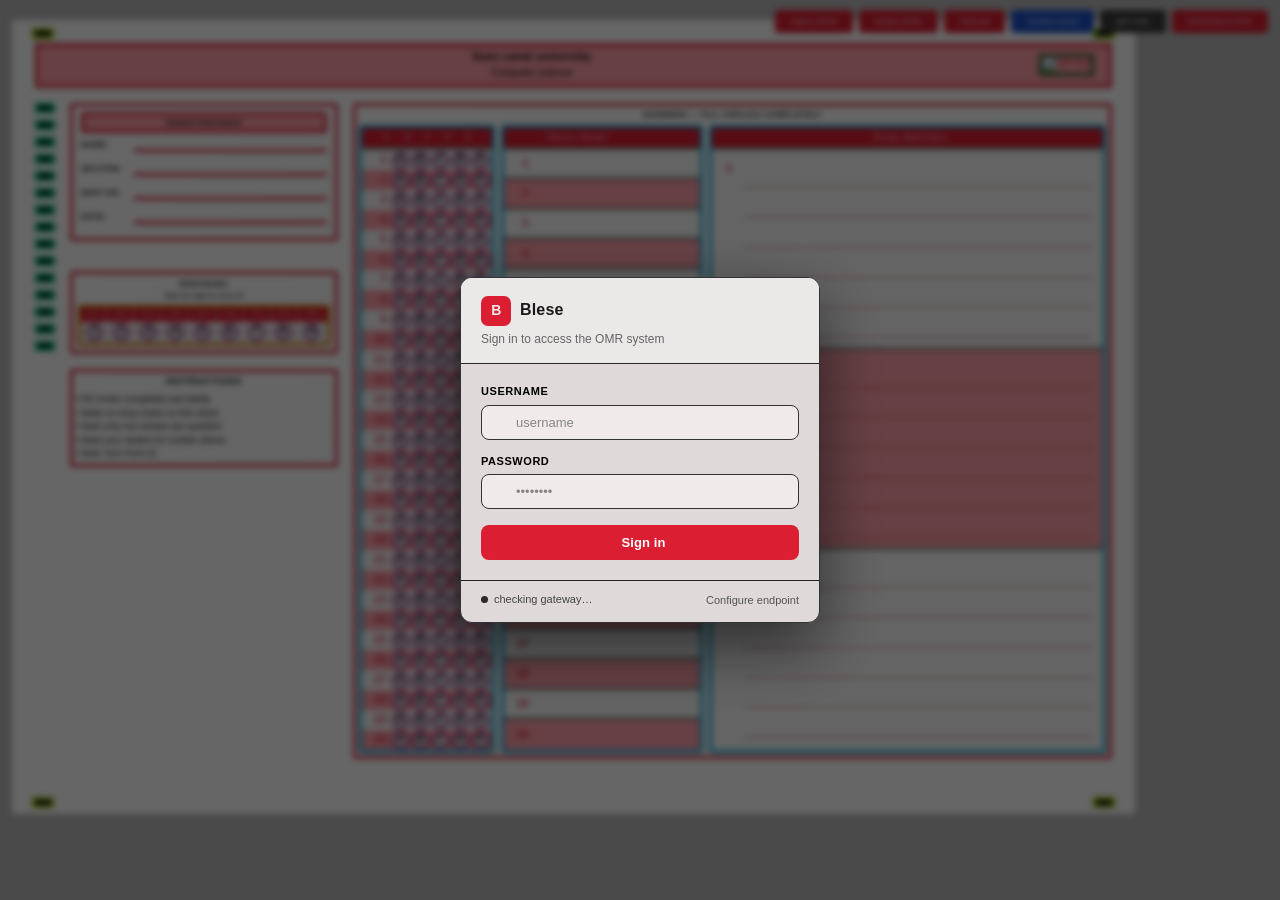
==== commit dfd98f96: "last dance" ====
--- a/index.html
+++ b/index.html
@@ -4,128 +4,12 @@
     <meta charset="UTF-8">
     <meta name="viewport" content="width=device-width, initial-scale=1.0">
     <link rel="stylesheet" href="./hi.css">
-    <title>OMR Answer Sheet — A3 Portrait</title>
-
-    <style>
-      /* ══ QR MODAL ══ */
-      .modal-overlay {
-        display: none;
-        position: fixed; inset: 0;
-        background: rgba(0,0,0,0.55);
-        z-index: 10000;
-        backdrop-filter: blur(2px);
-      }
-      .modal-overlay.open { display: block; }
-
-      .qr-modal {
-        display: none;
-        position: fixed;
-        top: 50%; left: 50%;
-        transform: translate(-50%, -50%);
-        z-index: 10001;
-        width: 340px;
-        background: #1e1e1e;
-        border: 2px solid #444;
-        border-radius: 10px;
-        box-shadow: 0 12px 48px rgba(0,0,0,0.6);
-        font-family: var(--font-family, 'IBM Plex Sans', sans-serif);
-        overflow: hidden;
-      }
-      .qr-modal.open { display: flex; flex-direction: column; }
-
-      .qr-modal-header {
-        display: flex;
-        justify-content: space-between;
-        align-items: center;
-        background: #2d2d2d;
-        padding: 11px 16px;
-        border-bottom: 1px solid #444;
-      }
-      .qr-modal-header span {
-        font-size: 13px; font-weight: 700; color: #fff;
-      }
-      .qr-modal-close {
-        background: none; border: none;
-        color: #aaa; font-size: 18px;
-        cursor: pointer; line-height: 1; padding: 0 3px;
-      }
-      .qr-modal-close:hover { color: #fff; }
-
-      .qr-modal-body {
-        padding: 18px 16px;
-        display: flex;
-        flex-direction: column;
-        gap: 12px;
-      }
-
-      .qr-field {
-        display: flex;
-        flex-direction: column;
-        gap: 5px;
-      }
-      .qr-field label {
-        font-size: 11px;
-        font-weight: 600;
-        color: #ccc;
-        letter-spacing: 0.04em;
-      }
-      .qr-field input {
-        background: #2d2d2d;
-        border: 1px solid #555;
-        border-radius: 5px;
-        padding: 8px 10px;
-        color: #fff;
-        font-size: 12px;
-        font-family: var(--font-family, sans-serif);
-        outline: none;
-        transition: border-color 0.15s;
-      }
-      .qr-field input:focus {
-        border-color: var(--primary-color, rgb(220,30,50));
-      }
-
-      #qrPreview {
-        display: flex;
-        justify-content: center;
-        align-items: center;
-        min-height: 40px;
-        padding: 4px 0 2px;
-      }
-      #qrPreview img, #qrPreview canvas {
-        border: 2px solid var(--qr_code_boarder, rgb(30,90,30));
-        border-radius: 3px;
-      }
-
-      .qr-modal-footer {
-        display: flex;
-        gap: 8px;
-        padding: 0 16px 16px;
-      }
-      .qr-btn {
-        flex: 1;
-        padding: 8px 0;
-        border: none;
-        border-radius: 5px;
-        font-size: 12px;
-        font-weight: 600;
-        cursor: pointer;
-        font-family: var(--font-family, sans-serif);
-        transition: filter 0.15s;
-      }
-      .qr-btn:hover { filter: brightness(1.15); }
-      .qr-btn-generate {
-        background: var(--primary-color, rgb(220,30,50));
-        color: #fff;
-      }
-      .qr-btn-cancel {
-        background: #3a3a3a;
-        color: #ccc;
-      }
-    </style>
+    <title>OMR Answer Sheet</title>
+
+
   </head>
 
   <body>
-
     <div class="download-section">
       <button class="download-btn" onclick="importJSON()">Import JSON</button>
       <button class="download-btn" onclick="exportJSON()">Export JSON</button>
@@ -134,6 +18,81 @@
       <button class="download-btn btn-settings" onclick="openQrModal()">QR Code</button>
       <button class="download-btn" onclick="downloadSheet()">Download as PDF</button>
     </div>
+  <div class="overlay" id="loginOverlay">
+    <div class="login-card" role="dialog" aria-modal="true" aria-labelledby="loginTitle">
+
+      <div class="login-header">
+        <div class="login-brand">
+          <div class="login-logo" aria-hidden="true">B</div>
+          <span class="login-app-name" id="loginTitle">Blese</span>
+        </div>
+        <div class="login-subtitle">Sign in to access the OMR system</div>
+      </div>
+
+      <div class="login-body">
+
+        
+
+        <div class="field-group">
+          <label class="field-label" for="username">Username</label>
+          <div class="field-wrap">
+            <i class="ti ti-mail" aria-hidden="true"></i>
+            <input class="field-input" id="username" type="text"
+              autocomplete="username" placeholder="username" />
+          </div>
+        </div>
+
+        <div class="field-group">
+          <label class="field-label" for="passwordInput">Password</label>
+          <div class="field-wrap">
+            <i class="ti ti-lock" aria-hidden="true"></i>
+            <input class="field-input" id="passwordInput" type="password"
+              placeholder="••••••••"
+              autocomplete="current-password" />
+            <i class="ti ti-eye eye-icon" aria-hidden="true" id="eyeIcon"
+              onclick="togglePw()" title="Show/hide password"></i>
+          </div>
+        </div>
+
+
+
+        <div class="status-bar" id="statusBar" role="alert" aria-live="polite">
+          <i class="ti" id="statusIcon" aria-hidden="true"></i>
+          <span id="statusMsg"></span>
+        </div>
+
+        <button class="login-btn" id="loginBtn" onclick="doLogin()">
+          <div class="spinner" id="spinner" aria-hidden="true"></div>
+          <i class="ti ti-login" aria-hidden="true" id="loginIcon"></i>
+          <span id="loginBtnText">Sign in</span>
+        </button>
+
+      </div>
+
+      <div class="login-footer">
+        <div class="api-pill">
+          <div class="api-dot" id="apiDot"></div>
+          <span id="apiStatus">checking gateway…</span>
+        </div>
+        <button class="config-link" onclick="toggleEndpointEditor()"
+          aria-expanded="false" id="configToggle">
+          Configure endpoint
+        </button>
+      </div>
+
+      <div class="endpoint-editor" id="endpointEditor">
+        <label class="field-label" for="baseUrlInput">Base URL</label>
+        <input class="field-input" id="baseUrlInput"
+          type="text" value="http://localhost:8080"
+          placeholder="http://localhost:8080" />
+        <label class="field-label" for="pathInput">Path</label>
+      <input class="field-input" id="pathInput"
+        type="text" value="/api/auth/professor/login"
+        placeholder="/api/auth/professor/login" />
+      </div>
+
+    </div>
+  </div>
 
     <div class="modal-overlay" id="qrModalOverlay" onclick="closeQrModal()"></div>
     <div class="qr-modal" id="qrModal">
@@ -158,7 +117,6 @@
       </div>
     </div>
 
-    <!-- ── Sheet ── -->
     <div class="page-container">
       <div class="corner-square top-left"></div>
       <div class="corner-square top-right"></div>
@@ -171,7 +129,7 @@
           <div class="university-name">Suez canal university</div>
           <div class="faculty-name">Computer science</div>
         </div>
-        <div class="header-right"><div class="qr-code"><img src="./qrcode.png" alt="QR Code"></div></div>
+        <div class="header-right"><div class="qr-code"><img src="./" alt="QR Code"></div></div>
       </div>
 
       <div class="main-content">
--- a/hi.css
+++ b/hi.css
@@ -1,13 +1,335 @@
 @import url("https://fonts.googleapis.com/css2?family=Rock+Salt&display=swap");
+*,
+*::before,
+*::after {
+  box-sizing: border-box;
+  margin: 0;
+  padding: 0;
+}
+
+html,
+body {
+  height: 100%;
+  font-family: "IBM Plex Sans", Arial, sans-serif;
+  background: #b8b8b8; /* matches your OMR sheet body */
+}
+
+/* ── Overlay ── */
+.overlay {
+  position: fixed;
+  inset: 0;
+  background: rgba(0, 0, 0, 0.6);
+  backdrop-filter: blur(3px);
+  -webkit-backdrop-filter: blur(3px);
+  display: flex;
+  align-items: center;
+  justify-content: center;
+  z-index: 99999;
+}
+
+/* ── Card ── */
+.login-card {
+  background: #dfd9d9;
+  border: 0.5px solid #333;
+  border-radius: 12px;
+  width: 360px;
+  overflow: hidden;
+  font-family: "IBM Plex Sans", sans-serif;
+  box-shadow: 0 24px 64px rgba(0, 0, 0, 0.55);
+}
+
+/* ── Header ── */
+.login-header {
+  background: #ebe8e8;
+  border-bottom: 0.5px solid #2a2a2a;
+  padding: 18px 20px 16px;
+}
+.login-brand {
+  display: flex;
+  align-items: center;
+  gap: 9px;
+  margin-bottom: 5px;
+}
+.login-logo {
+  width: 30px;
+  height: 30px;
+  background: rgb(220, 30, 50);
+  border-radius: 7px;
+  display: flex;
+  align-items: center;
+  justify-content: center;
+  font-size: 14px;
+  font-weight: 700;
+  color: #f0ebeb;
+  letter-spacing: -0.5px;
+  flex-shrink: 0;
+}
+.login-app-name {
+  font-size: 16px;
+  font-weight: 600;
+  color: #1a1919;
+  letter-spacing: 0.01em;
+}
+.login-subtitle {
+  font-size: 12px;
+  color: #666;
+  margin-top: 1px;
+}
+
+/* ── Body ── */
+.login-body {
+  padding: 20px;
+  display: flex;
+  flex-direction: column;
+  gap: 14px;
+}
+
+/* endpoint badge */
+.endpoint-badge {
+  display: flex;
+  align-items: center;
+  gap: 7px;
+  background: #111;
+  border: 0.5px solid #2a2a2a;
+  border-radius: 6px;
+  padding: 7px 11px;
+  font-family: "IBM Plex Mono", monospace;
+  font-size: 11px;
+  color: #555;
+}
+.method-badge {
+  font-size: 10px;
+  font-weight: 700;
+  color: rgb(220, 30, 50);
+  letter-spacing: 0.04em;
+  flex-shrink: 0;
+}
+#endpointDisplay {
+  overflow: hidden;
+  text-overflow: ellipsis;
+  white-space: nowrap;
+}
+
+/* fields */
+.field-group {
+  display: flex;
+  flex-direction: column;
+  gap: 5px;
+}
+.field-label {
+  font-size: 11px;
+  font-weight: 600;
+  color: #888;
+  letter-spacing: 0.05em;
+  text-transform: uppercase;
+}
+.field-wrap {
+  position: relative;
+  display: flex;
+  align-items: center;
+}
+.field-wrap > .ti {
+  position: absolute;
+  left: 10px;
+  font-size: 15px;
+  color: #555;
+  pointer-events: none;
+}
+.field-input,
+.role-select {
+  width: 100%;
+  background: #f1eaea;
+  border: 0.5px solid #333;
+  border-radius: 8px;
+  padding: 9px 10px 9px 34px;
+  font-size: 13px;
+  color: #1c1b1b;
+  font-family: "IBM Plex Sans", sans-serif;
+  outline: none;
+  transition:
+    border-color 0.15s,
+    box-shadow 0.15s;
+}
+.field-input::placeholder {
+  color: #868686;
+}
+.field-input:focus,
+.role-select:focus {
+  border-color: rgb(220, 30, 50);
+  box-shadow: 0 0 0 2px rgba(220, 30, 50, 0.15);
+}
+.role-select {
+  appearance: none;
+  cursor: pointer;
+}
+.role-select option {
+  background: #1a1a1a;
+}
+.chevron-icon {
+  position: absolute;
+  right: 10px;
+  left: auto;
+  font-size: 14px;
+  color: #555;
+  pointer-events: none;
+}
+.eye-icon {
+  position: absolute;
+  right: 10px;
+  left: auto;
+  font-size: 14px;
+  color: #555;
+  cursor: pointer;
+}
+
+/* status */
+.status-bar {
+  display: none;
+  align-items: center;
+  gap: 8px;
+  padding: 9px 12px;
+  border-radius: 8px;
+  font-size: 12px;
+  font-weight: 500;
+}
+.status-bar.error {
+  display: flex;
+  background: rgba(220, 30, 50, 0.1);
+  border: 0.5px solid rgba(220, 30, 50, 0.35);
+  color: #f87171;
+}
+.status-bar.success {
+  display: flex;
+  background: rgba(30, 180, 90, 0.1);
+  border: 0.5px solid rgba(30, 180, 90, 0.35);
+  color: #4ade80;
+}
+
+/* button */
+.login-btn {
+  width: 100%;
+  padding: 10px;
+  background: rgb(220, 30, 50);
+  color: #fff;
+  border: none;
+  border-radius: 8px;
+  font-size: 13px;
+  font-weight: 600;
+  font-family: "IBM Plex Sans", sans-serif;
+  cursor: pointer;
+  display: flex;
+  align-items: center;
+  justify-content: center;
+  gap: 7px;
+  margin-top: 2px;
+  transition:
+    filter 0.15s,
+    transform 0.1s;
+  letter-spacing: 0.01em;
+}
+.login-btn:hover:not(:disabled) {
+  filter: brightness(1.12);
+}
+.login-btn:active:not(:disabled) {
+  transform: scale(0.99);
+}
+.login-btn:disabled {
+  opacity: 0.55;
+  cursor: not-allowed;
+}
+
+.spinner {
+  display: none;
+  width: 14px;
+  height: 14px;
+  border: 2px solid rgba(255, 255, 255, 0.3);
+  border-top-color: #fff;
+  border-radius: 50%;
+  animation: spin 0.6s linear infinite;
+  flex-shrink: 0;
+}
+@keyframes spin {
+  to {
+    transform: rotate(360deg);
+  }
+}
+
+/* ── Footer ── */
+.login-footer {
+  padding: 11px 20px 15px;
+  border-top: 0.5px solid #222;
+  display: flex;
+  align-items: center;
+  justify-content: space-between;
+}
+.api-pill {
+  display: flex;
+  align-items: center;
+  gap: 6px;
+  font-size: 11px;
+  color: #444;
+}
+.api-dot {
+  width: 7px;
+  height: 7px;
+  border-radius: 50%;
+  background: #2a2a2a;
+  flex-shrink: 0;
+}
+.api-dot.live {
+  background: #22c55e;
+  animation: pulse 2s infinite;
+}
+@keyframes pulse {
+  0%,
+  100% {
+    opacity: 1;
+  }
+  50% {
+    opacity: 0.35;
+  }
+}
+
+.config-link {
+  font-size: 11px;
+  color: #555;
+  text-decoration: none;
+  cursor: pointer;
+  transition: color 0.15s;
+  background: none;
+  border: none;
+  font-family: inherit;
+}
+.config-link:hover {
+  color: #999;
+}
+
+/* ── Endpoint editor ── */
+.endpoint-editor {
+  display: none;
+  flex-direction: column;
+  gap: 7px;
+  padding: 0 20px 16px;
+  border-top: 0.5px solid #222;
+}
+.endpoint-editor.open {
+  display: flex;
+}
+.endpoint-editor .field-label {
+  margin-top: 10px;
+}
+.endpoint-editor .field-input {
+  padding-left: 10px;
+}
 
 .answer-input,
 .essay-editable {
-  font-family: 'Rock Salt', cursive !important;
-  font-size: 12px !important;
+  font-family: "Rock Salt", cursive !important;
+  font-size: 10px !important;
 }
 
 .essay-editable {
-  font-size: 12px !important;
+  font-size: 8px !important;
   line-height: var(--line-height-essay) !important;
 }
 
@@ -17,13 +339,13 @@
   --primary-light: rgb(255, 160, 170);
   --gradient-light: rgb(250, 250, 250);
   --qr_code_boarder: rgb(30, 90, 30);
-  --ID-table-boarder-color: rgb(210,110,0);
+  --ID-table-boarder-color: rgb(210, 110, 0);
   --timing-mark-board-color: rgb(0, 200, 130);
   --bubble-sheet-board-color: rgb(0, 170, 220);
   --corner-marks-board-color: rgb(160, 210, 20);
   --boarder-color: rgb(130, 130, 130);
   --font-color: rgb(220, 30, 50);
-  --font-color2: rgb(0,0,0);
+  --font-color2: rgb(0, 0, 0);
   --font-color3: rgb(0, 0, 0);
   --bubble-boarder-color: rgb(110, 0, 90);
   --background-color: #fff;
@@ -109,13 +431,23 @@
   --instructions-line-h: 1.5;
 }
 
-@page { size: A4 landscape; margin: 0; }
-
-*, *::before, *::after { box-sizing: border-box; }
-
-html, body {
-  margin: 0; padding: 0;
-  width: 100%; min-height: 100vh;
+@page {
+  size: A4 landscape;
+  margin: 0;
+}
+
+*,
+*::before,
+*::after {
+  box-sizing: border-box;
+}
+
+html,
+body {
+  margin: 0;
+  padding: 0;
+  width: 100%;
+  min-height: 100vh;
   background: #b8b8b8;
   font-family: var(--font-family);
   font-size: var(--font-size-base);
@@ -132,7 +464,8 @@
 /* ── Toolbar buttons ── */
 .download-section {
   position: fixed;
-  top: 10px; right: 12px;
+  top: 10px;
+  right: 12px;
   z-index: 9999;
   display: flex;
   gap: var(--gap-small);
@@ -148,32 +481,50 @@
   font-family: var(--font-family);
   border-radius: 4px;
   white-space: nowrap;
-  transition: filter 0.15s, transform 0.1s;
-}
-.download-btn:hover  { filter: brightness(1.15); transform: translateY(-1px); }
-.download-btn:active { transform: translateY(0); }
-.generating .download-section { display: none !important; }
-
-.btn-trigger  { background: rgb(0, 130, 70); }
-.btn-trigger.is-student { background: rgb(30, 80, 200); }
-.btn-settings { background: rgb(60, 60, 60); }
+  transition:
+    filter 0.15s,
+    transform 0.1s;
+}
+.download-btn:hover {
+  filter: brightness(1.15);
+  transform: translateY(-1px);
+}
+.download-btn:active {
+  transform: translateY(0);
+}
+.generating .download-section {
+  display: none !important;
+}
+
+.btn-trigger {
+  background: rgb(0, 130, 70);
+}
+.btn-trigger.is-student {
+  background: rgb(30, 80, 200);
+}
+.btn-settings {
+  background: rgb(60, 60, 60);
+}
 
 /* ══ SETTINGS PANEL ══ */
 .settings-panel {
   position: fixed;
-  top: 50px; right: 12px;
+  top: 50px;
+  right: 12px;
   z-index: 9998;
   width: 300px;
   background: #1e1e1e;
   border: 2px solid #444;
   border-radius: 8px;
-  box-shadow: 0 8px 32px rgba(0,0,0,0.5);
+  box-shadow: 0 8px 32px rgba(0, 0, 0, 0.5);
   font-family: var(--font-family);
   display: none;
   flex-direction: column;
   overflow: hidden;
 }
-.settings-panel.open { display: flex; }
+.settings-panel.open {
+  display: flex;
+}
 
 .settings-header {
   display: flex;
@@ -195,7 +546,9 @@
   line-height: 1;
   padding: 0 2px;
 }
-.settings-close:hover { color: #fff; }
+.settings-close:hover {
+  color: #fff;
+}
 
 .settings-body {
   padding: 14px;
@@ -204,7 +557,11 @@
   gap: 14px;
 }
 
-.setting-group { display: flex; flex-direction: column; gap: 5px; }
+.setting-group {
+  display: flex;
+  flex-direction: column;
+  gap: 5px;
+}
 
 .setting-label {
   display: flex;
@@ -238,15 +595,17 @@
 .setting-slider::-webkit-slider-thumb {
   -webkit-appearance: none;
   appearance: none;
-  width: 16px; height: 16px;
+  width: 16px;
+  height: 16px;
   border-radius: 50%;
   background: var(--primary-color);
   cursor: pointer;
   border: 2px solid #fff;
-  box-shadow: 0 1px 4px rgba(0,0,0,0.4);
+  box-shadow: 0 1px 4px rgba(0, 0, 0, 0.4);
 }
 .setting-slider::-moz-range-thumb {
-  width: 16px; height: 16px;
+  width: 16px;
+  height: 16px;
   border-radius: 50%;
   background: var(--primary-color);
   cursor: pointer;
@@ -257,9 +616,12 @@
 .page-container {
   width: var(--paper-width);
   height: var(--paper-height);
-  flex-shrink: 0; flex-grow: 0;
-  min-width: var(--paper-width); min-height: var(--paper-height);
-  max-width: var(--paper-width); max-height: var(--paper-height);
+  flex-shrink: 0;
+  flex-grow: 0;
+  min-width: var(--paper-width);
+  min-height: var(--paper-height);
+  max-width: var(--paper-width);
+  max-height: var(--paper-height);
   background: var(--background-color);
   position: relative;
   padding: var(--paper-padding);
@@ -269,27 +631,45 @@
   transform-origin: top left;
 }
 @media screen and (max-width: 1150px) {
-  body { align-items: flex-start; padding-left: 0; }
+  body {
+    align-items: flex-start;
+    padding-left: 0;
+  }
   .page-container {
     transform: scale(calc((100vw - 24px) / 1123));
     transform-origin: top left;
-    margin-bottom: calc((var(--paper-height) * (1 - (100vw - 24px) / 1123)) * -1);
-    margin-right:  calc((var(--paper-width)  * (1 - (100vw - 24px) / 1123)) * -1);
+    margin-bottom: calc(
+      (var(--paper-height) * (1 - (100vw - 24px) / 1123)) * -1
+    );
+    margin-right: calc((var(--paper-width) * (1 - (100vw - 24px) / 1123)) * -1);
   }
 }
 
 /* ── Corner marks ── */
 .corner-square {
   position: absolute;
-  width: var(--corner-size); height: var(--corner-height);
+  width: var(--corner-size);
+  height: var(--corner-height);
   background: var(--font-color3);
   border: var(--border-medium) solid var(--corner-marks-board-color);
   z-index: 100;
 }
-.corner-square.top-left    { top: var(--gap-large);     left:  var(--timing-width); }
-.corner-square.top-right   { top: var(--gap-large);     right: var(--timing-width); }
-.corner-square.bottom-left { bottom: var(--gap-large2); left:  var(--timing-width); }
-.corner-square.bottom-right{ bottom: var(--gap-large2); right: var(--timing-width); }
+.corner-square.top-left {
+  top: var(--gap-large);
+  left: var(--timing-width);
+}
+.corner-square.top-right {
+  top: var(--gap-large);
+  right: var(--timing-width);
+}
+.corner-square.bottom-left {
+  bottom: var(--gap-large2);
+  left: var(--timing-width);
+}
+.corner-square.bottom-right {
+  bottom: var(--gap-large2);
+  right: var(--timing-width);
+}
 
 /* ── Timing marks ── */
 .left-timing-marks {
@@ -316,31 +696,55 @@
   gap: var(--gap-xlarge);
   flex-shrink: 0;
 }
-.header-left, .header-right {
+.header-left,
+.header-right {
   flex: 0 0 75px;
-  display: flex; align-items: center; justify-content: center;
-}
-.header-center { flex: 1; text-align: center; }
-.qr-code img, .logo img {
-  max-width: var(--qr-logo-size); max-height: var(--qr-logo-size);
-  width: auto; height: auto; display: block;
-}
-.qr-code img { border: var(--border-medium) solid var(--qr_code_boarder); }
+  display: flex;
+  align-items: center;
+  justify-content: center;
+}
+.header-center {
+  flex: 1;
+  text-align: center;
+}
+.qr-code img,
+.logo img {
+  max-width: var(--qr-logo-size);
+  max-height: var(--qr-logo-size);
+  width: auto;
+  height: auto;
+  display: block;
+}
+.qr-code img {
+  border: var(--border-medium) solid var(--qr_code_boarder);
+}
 .university-name {
-  font-size: var(--font-size-large); font-weight: 700;
-  color: var(--font-color3); margin-bottom: var(--margin-small); letter-spacing: 0.03em;
-}
-.faculty-name { font-size: var(--font-size-small); margin: var(--margin-small) 0; color: var(--font-color3); }
+  font-size: var(--font-size-large);
+  font-weight: 700;
+  color: var(--font-color3);
+  margin-bottom: var(--margin-small);
+  letter-spacing: 0.03em;
+}
+.faculty-name {
+  font-size: var(--font-size-small);
+  margin: var(--margin-small) 0;
+  color: var(--font-color3);
+}
 .exam-title {
-  font-size: var(--font-size-tiny); font-weight: 700;
-  text-decoration: underline; color: var(--font-color3);
-  margin-top: var(--margin-small); font-family: var(--font-family-mono);
+  font-size: var(--font-size-tiny);
+  font-weight: 700;
+  text-decoration: underline;
+  color: var(--font-color3);
+  margin-top: var(--margin-small);
+  font-family: var(--font-family-mono);
 }
 
 /* ── Main content ── */
 .main-content {
-  display: flex; flex-direction: row;
-  gap: var(--gap-medium); align-items: flex-start;
+  display: flex;
+  flex-direction: row;
+  gap: var(--gap-medium);
+  align-items: flex-start;
 }
 
 /* ── Left side ── */
@@ -354,47 +758,106 @@
   align-content: start;
   flex: 2;
 }
-.left-side .left-timing-marks { grid-column: 1; grid-row: 1 / -1; align-self: stretch; margin-right: 0; }
-.left-side .student-info      { grid-column: 2; grid-row: 1; }
-.left-side .course-info       { grid-column: 2; grid-row: 2; }
-.left-side .student-id-section{ grid-column: 2; grid-row: 3; }
-.left-side .instructions      { grid-column: 2; grid-row: 4; }
-
-.left-section     { display: contents; }
-.left-top-section { display: contents; }
+.left-side .left-timing-marks {
+  grid-column: 1;
+  grid-row: 1 / -1;
+  align-self: stretch;
+  margin-right: 0;
+}
+.left-side .student-info {
+  grid-column: 2;
+  grid-row: 1;
+}
+.left-side .course-info {
+  grid-column: 2;
+  grid-row: 2;
+}
+.left-side .student-id-section {
+  grid-column: 2;
+  grid-row: 3;
+}
+.left-side .instructions {
+  grid-column: 2;
+  grid-row: 4;
+}
+
+.left-section {
+  display: contents;
+}
+.left-top-section {
+  display: contents;
+}
 
 /* ── Info cards ── */
 .student-info {
   width: 100%;
   border: var(--border-medium) solid var(--primary-color);
   padding: var(--student-info-padding);
-  background: linear-gradient(135deg, var(--background-color), var(--gradient-light));
+  background: linear-gradient(
+    135deg,
+    var(--background-color),
+    var(--gradient-light)
+  );
   border-radius: 3px;
 }
-.student-info .info-field  { margin-bottom: var(--student-info-gap); }
-.student-info .field-label { width: var(--student-info-label-w); font-size: var(--student-info-font); }
-.student-info .field-line  { height: var(--student-info-line-h); }
+.student-info .info-field {
+  margin-bottom: var(--student-info-gap);
+}
+.student-info .field-label {
+  width: var(--student-info-label-w);
+  font-size: var(--student-info-font);
+}
+.student-info .field-line {
+  height: var(--student-info-line-h);
+}
 
 .course-info {
   width: 100%;
   border: var(--border-medium) solid var(--primary-color);
   padding: var(--course-info-padding);
-  background: linear-gradient(135deg, var(--background-color), var(--gradient-light));
+  background: linear-gradient(
+    135deg,
+    var(--background-color),
+    var(--gradient-light)
+  );
   border-radius: 3px;
 }
-.course-info .info-field  { margin-bottom: var(--course-info-gap); }
-.course-info .field-label { width: var(--course-info-label-w); font-size: var(--course-info-font); }
-.course-info .field-line  { height: var(--course-info-line-h); }
+.course-info .info-field {
+  margin-bottom: var(--course-info-gap);
+}
+.course-info .field-label {
+  width: var(--course-info-label-w);
+  font-size: var(--course-info-font);
+}
+.course-info .field-line {
+  height: var(--course-info-line-h);
+}
 
 .info-title {
-  font-weight: 700; font-size: 8px; margin-bottom: 3px;
-  text-align: center; background: var(--primary-light);
-  color: var(--font-color3); padding: 2px 3px;
-  border: var(--border-thin) solid var(--primary-color); border-radius: 3px;
-}
-.info-field { display: flex; align-items: center; }
-.field-label { font-weight: 600; color: var(--font-color3); flex-shrink: 0; }
-.field-line  { border-bottom: var(--border-medium) solid var(--primary-color); flex: 1; margin-left: 5px; }
+  font-weight: 700;
+  font-size: 8px;
+  margin-bottom: 3px;
+  text-align: center;
+  background: var(--primary-light);
+  color: var(--font-color3);
+  padding: 2px 3px;
+  border: var(--border-thin) solid var(--primary-color);
+  border-radius: 3px;
+}
+.info-field {
+  display: flex;
+  align-items: center;
+}
+.field-label {
+  font-weight: 600;
+  color: var(--font-color3);
+  flex-shrink: 0;
+}
+.field-line {
+  border-bottom: var(--border-medium) solid var(--primary-color);
+  flex: 1;
+  margin-left: 5px;
+}
 
 /* ══════════════════════════════════════════════
    ID GRIDS — shared base
@@ -403,20 +866,31 @@
   flex-shrink: 0;
   border: var(--border-medium) solid var(--primary-color);
   padding: var(--id-section-padding);
-  background: linear-gradient(135deg, var(--background-color), var(--gradient-light));
+  background: linear-gradient(
+    135deg,
+    var(--background-color),
+    var(--gradient-light)
+  );
   border-radius: 4px;
 }
 .id-title {
-  font-weight: 700; font-size: var(--id-font);
-  text-align: center; margin-bottom: 2px; color: var(--font-color3);
+  font-weight: 700;
+  font-size: var(--id-font);
+  text-align: center;
+  margin-bottom: 2px;
+  color: var(--font-color3);
 }
 .id-instruction {
-  text-align: center; font-size: var(--id-font);
-  margin-bottom: 4px; font-style: italic; color: var(--font-color3);
+  text-align: center;
+  font-size: var(--id-font);
+  margin-bottom: 4px;
+  font-style: italic;
+  color: var(--font-color3);
 }
 .id-grid {
   border: var(--border-detection) solid var(--ID-table-boarder-color);
-  border-radius: 3px; overflow: hidden;
+  border-radius: 3px;
+  overflow: hidden;
 }
 
 /* ── Student ID header: 10 columns ── */
@@ -434,12 +908,17 @@
 }
 
 .id-header-cell {
-  text-align: center; font-weight: 700; font-size: var(--id-font);
+  text-align: center;
+  font-weight: 700;
+  font-size: var(--id-font);
   padding: 2px 1px;
-  border-right: var(--border-thin) solid rgba(255,255,255,0.3);
-  color: var(--primary-light); font-family: var(--font-family-mono);
-}
-.id-header-cell:last-child { border-right: none; }
+  border-right: var(--border-thin) solid rgba(255, 255, 255, 0.3);
+  color: var(--primary-light);
+  font-family: var(--font-family-mono);
+}
+.id-header-cell:last-child {
+  border-right: none;
+}
 
 .id-rows {
   display: grid;
@@ -460,26 +939,42 @@
   padding: var(--id-row-padding);
 }
 
-.id-row:nth-child(odd)  { background: var(--gradient-light); }
-.id-row:nth-child(even) { background: var(--primary-light); }
+.id-row:nth-child(odd) {
+  background: var(--gradient-light);
+}
+.id-row:nth-child(even) {
+  background: var(--primary-light);
+}
 
 .id-cell {
-  display: flex; align-items: center; justify-content: center;
-  border-right: var(--border-thin) solid rgba(190,30,45,0.2);
-}
-.id-cell:last-child { border-right: none; }
+  display: flex;
+  align-items: center;
+  justify-content: center;
+  border-right: var(--border-thin) solid rgba(190, 30, 45, 0.2);
+}
+.id-cell:last-child {
+  border-right: none;
+}
 
 .id-bubble {
-  width: var(--id-bubble-size); height: var(--id-bubble-size);
+  width: var(--id-bubble-size);
+  height: var(--id-bubble-size);
   border: 2px solid var(--bubble-boarder-color);
   border-radius: 50%;
-  display: inline-flex; align-items: center; justify-content: center;
-  font-size: var(--bubble_font); font-weight: 600;
+  display: inline-flex;
+  align-items: center;
+  justify-content: center;
+  font-size: var(--bubble_font);
+  font-weight: 600;
   font-family: var(--font-family-mono);
-  cursor: pointer; background: var(--background-color);
-  transition: background 0.1s; color: var(--font-color3);
-}
-.id-bubble:hover { background: var(--gradient-light); }
+  cursor: pointer;
+  background: var(--background-color);
+  transition: background 0.1s;
+  color: var(--font-color3);
+}
+.id-bubble:hover {
+  background: var(--gradient-light);
+}
 
 /* ── Instructions ── */
 .instructions {
@@ -487,135 +982,258 @@
   padding: var(--instructions-padding);
   border: var(--border-medium) solid var(--primary-color);
   font-size: var(--instructions-font);
-  background: linear-gradient(135deg, var(--background-color), var(--gradient-light));
+  background: linear-gradient(
+    135deg,
+    var(--background-color),
+    var(--gradient-light)
+  );
   border-radius: 3px;
   line-height: var(--instructions-line-h);
   color: var(--font-color3);
 }
 .instructions-title {
-  font-weight: 700; margin-bottom: var(--padding-large);
-  text-align: center; letter-spacing: 0.08em;
+  font-weight: 700;
+  margin-bottom: var(--padding-large);
+  text-align: center;
+  letter-spacing: 0.08em;
 }
 
 /* ── Right section ── */
-.right-section { flex: 5; min-width: 0; display: flex; flex-direction: column; }
+.right-section {
+  flex: 5;
+  min-width: 0;
+  display: flex;
+  flex-direction: column;
+}
 .answer-section {
-  display: flex; flex-direction: column;
+  display: flex;
+  flex-direction: column;
   border: var(--border-medium) solid var(--primary-color);
   padding: var(--padding-medium);
-  background: linear-gradient(135deg, var(--background-color), var(--gradient-light));
-  border-radius: 4px; height: 100%;
+  background: linear-gradient(
+    135deg,
+    var(--background-color),
+    var(--gradient-light)
+  );
+  border-radius: 4px;
+  height: 100%;
 }
 .answer-title {
-  text-align: center; font-weight: 700;
+  text-align: center;
+  font-weight: 700;
   margin-bottom: var(--padding-large);
-  letter-spacing: 0.06em; font-size: var(--font-size-base);
-  flex-shrink: 0; color: var(--font-color3);
+  letter-spacing: 0.06em;
+  font-size: var(--font-size-base);
+  flex-shrink: 0;
+  color: var(--font-color3);
 }
 
 /* ── Questions grid ── */
-.questions-grid { display: flex; gap: var(--gap-small); align-items: stretch; flex: 1; }
+.questions-grid {
+  display: flex;
+  gap: var(--gap-small);
+  align-items: stretch;
+  flex: 1;
+}
 .question-block {
   border: var(--border-detection) solid var(--bubble-sheet-board-color);
-  border-radius: 4px; overflow: hidden; min-width: 0;
-  display: flex; flex-direction: column;
-}
-.question-block:nth-child(1) { flex: 2; }
-.question-block:nth-child(2) { flex: 3; }
-.question-block:nth-child(3) { flex: 6; }
-.question-container { flex: 1; overflow: hidden; display: grid; align-content: start; }
+  border-radius: 4px;
+  overflow: hidden;
+  min-width: 0;
+  display: flex;
+  flex-direction: column;
+}
+.question-block:nth-child(1) {
+  flex: 2;
+}
+.question-block:nth-child(2) {
+  flex: 3;
+}
+.question-block:nth-child(3) {
+  flex: 6;
+}
+.question-container {
+  flex: 1;
+  overflow: hidden;
+  display: grid;
+  align-content: start;
+}
 
 .choices-header {
-  display: flex; background: var(--primary-color);
+  display: flex;
+  background: var(--primary-color);
   padding: var(--padding-tiny) var(--padding-xxlarge);
-  min-height: var(--corner-size); align-items: center;
-  flex-shrink: 0; border-bottom: var(--border-thin) solid var(--boarder-color);
+  min-height: var(--corner-size);
+  align-items: center;
+  flex-shrink: 0;
+  border-bottom: var(--border-thin) solid var(--boarder-color);
 }
 .choice-label {
-  flex: 1; text-align: center; font-size: var(--font-size-xlarge);
-  font-weight: 700; color: var(--primary-light); font-family: var(--font-family-mono);
+  flex: 1;
+  text-align: center;
+  font-size: var(--font-size-xlarge);
+  font-weight: 700;
+  color: var(--primary-light);
+  font-family: var(--font-family-mono);
 }
 
 .question-row {
-  display: flex; align-items: center;
-  height: var(--question-row-height); overflow: hidden;
-}
-.question-row:last-child  { border-bottom: none; }
-.question-row:nth-child(odd)  { background: var(--gradient-light); }
-.question-row:nth-child(even) { background: var(--primary-light); }
+  display: flex;
+  align-items: center;
+  height: var(--question-row-height);
+  overflow: hidden;
+}
+.question-row:last-child {
+  border-bottom: none;
+}
+.question-row:nth-child(odd) {
+  background: var(--gradient-light);
+}
+.question-row:nth-child(even) {
+  background: var(--primary-light);
+}
 .question-num {
-  width: 26px; min-width: 26px;
-  text-align: right; padding-right: 4px;
-  font-weight: 700; font-size: var(--font-size-small);
-  font-family: var(--font-family-mono); color: var(--font-color); flex-shrink: 0;
-}
-
-.question-block:nth-child(1) .question-row { padding: var(--padding-small) var(--padding-xlarge); }
+  width: 26px;
+  min-width: 26px;
+  text-align: right;
+  padding-right: 4px;
+  font-weight: 700;
+  font-size: var(--font-size-small);
+  font-family: var(--font-family-mono);
+  color: var(--font-color);
+  flex-shrink: 0;
+}
+
+.question-block:nth-child(1) .question-row {
+  padding: var(--padding-small) var(--padding-xlarge);
+}
 .question-block:nth-child(1) .options {
-  display: flex; flex: 1; justify-content: space-around; align-items: center;
-}
-
-.question-block:nth-child(2) .choice-label { flex: none; padding-left: 28px; }
+  display: flex;
+  flex: 1;
+  justify-content: space-around;
+  align-items: center;
+}
+
+.question-block:nth-child(2) .choice-label {
+  flex: none;
+  padding-left: 28px;
+}
 .question-block:nth-child(2) .question-row {
   border-bottom: var(--border-thin) solid var(--boarder-color);
   padding: var(--padding-tiny) var(--padding-xlarge);
   height: calc(var(--question-row-height) * 1.5);
 }
-.question-block:nth-child(2) .question-row:last-child { border-bottom: none; }
-.question-block:nth-child(2) .options { display: flex; flex: 1; }
-
-.question-block:nth-child(3) .choice-label { padding-left: 6px; }
+.question-block:nth-child(2) .question-row:last-child {
+  border-bottom: none;
+}
+.question-block:nth-child(2) .options {
+  display: flex;
+  flex: 1;
+}
+
+.question-block:nth-child(3) .choice-label {
+  padding-left: 6px;
+}
 .question-block:nth-child(3) .question-row {
   border-bottom: var(--border-thin) solid var(--boarder-color);
-  display: flex; align-items: flex-start;
+  display: flex;
+  align-items: flex-start;
   padding: var(--padding-xlarge);
-  height: calc(var(--question-row-height) * 10); min-height: unset;
-}
-.question-block:nth-child(3) .question-row:last-child { border-bottom: none; }
-.question-block:nth-child(3) .question-num { width: 22px; min-width: 22px; align-self: flex-start; margin-top: 10px; }
-.question-block:nth-child(3) .options { display: flex; flex: 1; align-items: stretch; height: 100%; }
+  height: calc(var(--question-row-height) * 10);
+  min-height: unset;
+}
+.question-block:nth-child(3) .question-row:last-child {
+  border-bottom: none;
+}
+.question-block:nth-child(3) .question-num {
+  width: 22px;
+  min-width: 22px;
+  align-self: flex-start;
+  margin-top: 10px;
+}
+.question-block:nth-child(3) .options {
+  display: flex;
+  flex: 1;
+  align-items: stretch;
+  height: 100%;
+}
 
 /* ── Bubbles ── */
 .bubble {
-  width: var(--bubble-large); height: var(--bubble-large);
+  width: var(--bubble-large);
+  height: var(--bubble-large);
   border: 2px solid var(--bubble-boarder-color);
   border-radius: 50%;
-  display: inline-flex; align-items: center; justify-content: center;
-  cursor: pointer; background: var(--background-color);
+  display: inline-flex;
+  align-items: center;
+  justify-content: center;
+  cursor: pointer;
+  background: var(--background-color);
   margin: var(--margin-tiny);
-  font-size: var(--bubble_font); font-family: var(--font-family-mono);
-  font-weight: 600; flex-shrink: 0;
-  transition: background 0.1s; color: var(--font-color3);
-}
-.bubble:hover { background: var(--gradient-light); }
-.filled { background: #000 !important; color: #000 !important; }
+  font-size: var(--bubble_font);
+  font-family: var(--font-family-mono);
+  font-weight: 600;
+  flex-shrink: 0;
+  transition: background 0.1s;
+  color: var(--font-color3);
+}
+.bubble:hover {
+  background: var(--gradient-light);
+}
+.filled {
+  background: #000 !important;
+  color: #000 !important;
+}
 
 /* ── Text input (Block 2) ── */
 .answer-input {
-  width: 100%; background: transparent; border: none; outline: none;
-  font-size: var(--font-size-input); font-family: var(--font-family);
-  padding: var(--padding-small) var(--padding-tiny); color: var(--font-color2);
-}
-.answer-input:focus { background: rgba(255,255,255,0.3); }
+  width: 100%;
+  background: transparent;
+  border: none;
+  outline: none;
+  font-size: var(--font-size-input);
+  font-family: var(--font-family);
+  padding: var(--padding-small) var(--padding-tiny);
+  color: var(--font-color2);
+}
+.answer-input:focus {
+  background: rgba(255, 255, 255, 0.3);
+}
 
 /* ── Essay (Block 3) ── */
 .essay-container {
-  position: relative; width: 100%; height: 100%; min-height: unset;
+  position: relative;
+  width: 100%;
+  height: 100%;
+  min-height: unset;
 }
 .essay-lines-bg {
-  position: absolute; inset: 0;
-  display: flex; flex-direction: column; gap: 0;
-  padding: 6px 8px 4px; pointer-events: none; z-index: 1;
+  position: absolute;
+  inset: 0;
+  display: flex;
+  flex-direction: column;
+  gap: 0;
+  padding: 6px 8px 4px;
+  pointer-events: none;
+  z-index: 1;
 }
 .essay-line {
-  width: 100%; flex: 0 0 var(--line-height-essay);
-  border-bottom: 1.5px solid rgba(190,30,45,0.55);
+  width: 100%;
+  flex: 0 0 var(--line-height-essay);
+  border-bottom: 1.5px solid rgba(190, 30, 45, 0.55);
 }
 .essay-editable {
-  position: absolute; inset: 0; width: 100%; height: 100%;
-  background: transparent; border: none; outline: none;
-  font-size: var(--font-size-essay); font-family: var(--font-family);
-  padding: 6px 8px 4px; line-height: var(--line-height-essay);
+  position: absolute;
+  inset: 0;
+  width: 100%;
+  height: 100%;
+  background: transparent;
+  border: none;
+  outline: none;
+  font-size: var(--font-size-essay);
+  font-family: var(--font-family);
+  padding: 6px 8px 4px;
+  line-height: var(--line-height-essay);
   overflow: hidden;
   z-index: 2;
   color: var(--font-color2);
@@ -629,15 +1247,31 @@
   color: rgba(130, 130, 130, 0.5);
   pointer-events: none;
 }
-.essay-editable:focus { background: rgba(255,255,255,0.15); }
+.essay-editable:focus {
+  background: rgba(255, 255, 255, 0.15);
+}
 
 @media print {
-  html, body { background: none; padding: 0; display: block; min-height: unset; }
-  .download-section { display: none !important; }
-  .settings-panel   { display: none !important; }
+  html,
+  body {
+    background: none;
+    padding: 0;
+    display: block;
+    min-height: unset;
+  }
+  .download-section {
+    display: none !important;
+  }
+  .settings-panel {
+    display: none !important;
+  }
   .page-container {
-    width: 297mm; height: 210mm; padding: 7mm;
-    transform: none !important; margin: 0; page-break-after: always;
+    width: 297mm;
+    height: 210mm;
+    padding: 7mm;
+    transform: none !important;
+    margin: 0;
+    page-break-after: always;
   }
 }
 
@@ -649,7 +1283,11 @@
   grid-row: 3;
   border: var(--border-medium) solid var(--primary-color);
   border-radius: 4px;
-  background: linear-gradient(135deg, var(--background-color), var(--gradient-light));
+  background: linear-gradient(
+    135deg,
+    var(--background-color),
+    var(--gradient-light)
+  );
   padding: var(--id-section-padding);
   display: flex;
   flex-direction: column;
@@ -684,4 +1322,136 @@
 /* ── Dynamic column hiding for ID grids ── */
 .id-col-hidden {
   display: none !important;
-}+}
+
+.modal-overlay {
+  display: none;
+  position: fixed;
+  inset: 0;
+  background: rgba(0, 0, 0, 0.55);
+  z-index: 10000;
+  backdrop-filter: blur(2px);
+}
+.modal-overlay.open {
+  display: block;
+}
+
+.qr-modal {
+  display: none;
+  position: fixed;
+  top: 50%;
+  left: 50%;
+  transform: translate(-50%, -50%);
+  z-index: 10001;
+  width: 340px;
+  background: #1e1e1e;
+  border: 2px solid #444;
+  border-radius: 10px;
+  box-shadow: 0 12px 48px rgba(0, 0, 0, 0.6);
+  font-family: var(--font-family, "IBM Plex Sans", sans-serif);
+  overflow: hidden;
+}
+.qr-modal.open {
+  display: flex;
+  flex-direction: column;
+}
+
+.qr-modal-header {
+  display: flex;
+  justify-content: space-between;
+  align-items: center;
+  background: #2d2d2d;
+  padding: 11px 16px;
+  border-bottom: 1px solid #444;
+}
+.qr-modal-header span {
+  font-size: 13px;
+  font-weight: 700;
+  color: #fff;
+}
+.qr-modal-close {
+  background: none;
+  border: none;
+  color: #aaa;
+  font-size: 18px;
+  cursor: pointer;
+  line-height: 1;
+  padding: 0 3px;
+}
+.qr-modal-close:hover {
+  color: #fff;
+}
+
+.qr-modal-body {
+  padding: 18px 16px;
+  display: flex;
+  flex-direction: column;
+  gap: 12px;
+}
+
+.qr-field {
+  display: flex;
+  flex-direction: column;
+  gap: 5px;
+}
+.qr-field label {
+  font-size: 11px;
+  font-weight: 600;
+  color: #ccc;
+  letter-spacing: 0.04em;
+}
+.qr-field input {
+  background: #2d2d2d;
+  border: 1px solid #555;
+  border-radius: 5px;
+  padding: 8px 10px;
+  color: #fff;
+  font-size: 12px;
+  font-family: var(--font-family, sans-serif);
+  outline: none;
+  transition: border-color 0.15s;
+}
+.qr-field input:focus {
+  border-color: var(--primary-color, rgb(220, 30, 50));
+}
+
+#qrPreview {
+  display: flex;
+  justify-content: center;
+  align-items: center;
+  min-height: 40px;
+  padding: 4px 0 2px;
+}
+#qrPreview img,
+#qrPreview canvas {
+  border: 2px solid var(--qr_code_boarder, rgb(30, 90, 30));
+  border-radius: 3px;
+}
+
+.qr-modal-footer {
+  display: flex;
+  gap: 8px;
+  padding: 0 16px 16px;
+}
+.qr-btn {
+  flex: 1;
+  padding: 8px 0;
+  border: none;
+  border-radius: 5px;
+  font-size: 12px;
+  font-weight: 600;
+  cursor: pointer;
+  font-family: var(--font-family, sans-serif);
+  transition: filter 0.15s;
+}
+.qr-btn:hover {
+  filter: brightness(1.15);
+}
+.qr-btn-generate {
+  background: var(--primary-color, rgb(220, 30, 50));
+  color: #fff;
+}
+.qr-btn-cancel {
+  background: #3a3a3a;
+  color: #ccc;
+}
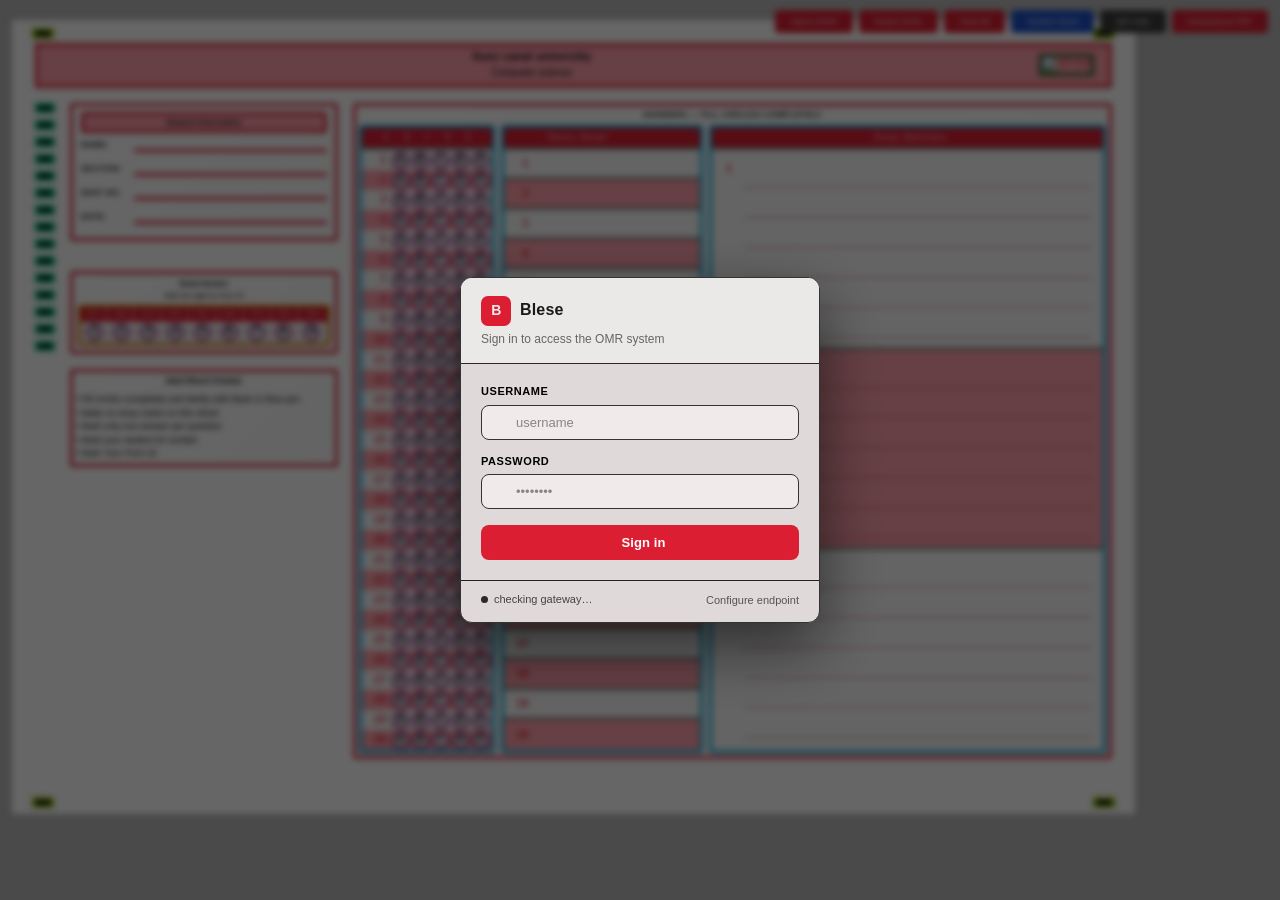
==== commit e44d3320: "last dance" ====
--- a/index.html
+++ b/index.html
@@ -1,220 +1,247 @@
 <!doctype html>
 <html lang="en">
-  <head>
-    <meta charset="UTF-8">
-    <meta name="viewport" content="width=device-width, initial-scale=1.0">
-    <link rel="stylesheet" href="./hi.css">
-    <title>OMR Answer Sheet</title>
-
-
-  </head>
-
-  <body>
-    <div class="download-section">
-      <button class="download-btn" onclick="importJSON()">Import JSON</button>
-      <button class="download-btn" onclick="exportJSON()">Export JSON</button>
-      <button class="download-btn" onclick="clearAllAnswers()" style="background: var(--primary-color)">Clear All</button>
-      <button class="download-btn btn-trigger" id="triggerBtn" onclick="toggleTrigger()"> Model Answer</button>
-      <button class="download-btn btn-settings" onclick="openQrModal()">QR Code</button>
-      <button class="download-btn" onclick="downloadSheet()">Download as PDF</button>
-    </div>
-  <div class="overlay" id="loginOverlay">
-    <div class="login-card" role="dialog" aria-modal="true" aria-labelledby="loginTitle">
-
-      <div class="login-header">
-        <div class="login-brand">
-          <div class="login-logo" aria-hidden="true">B</div>
-          <span class="login-app-name" id="loginTitle">Blese</span>
-        </div>
-        <div class="login-subtitle">Sign in to access the OMR system</div>
-      </div>
-
-      <div class="login-body">
-
-        
-
-        <div class="field-group">
-          <label class="field-label" for="username">Username</label>
-          <div class="field-wrap">
-            <i class="ti ti-mail" aria-hidden="true"></i>
-            <input class="field-input" id="username" type="text"
-              autocomplete="username" placeholder="username" />
-          </div>
-        </div>
-
-        <div class="field-group">
-          <label class="field-label" for="passwordInput">Password</label>
-          <div class="field-wrap">
-            <i class="ti ti-lock" aria-hidden="true"></i>
-            <input class="field-input" id="passwordInput" type="password"
-              placeholder="••••••••"
-              autocomplete="current-password" />
-            <i class="ti ti-eye eye-icon" aria-hidden="true" id="eyeIcon"
-              onclick="togglePw()" title="Show/hide password"></i>
-          </div>
-        </div>
-
-
-
-        <div class="status-bar" id="statusBar" role="alert" aria-live="polite">
-          <i class="ti" id="statusIcon" aria-hidden="true"></i>
-          <span id="statusMsg"></span>
-        </div>
-
-        <button class="login-btn" id="loginBtn" onclick="doLogin()">
-          <div class="spinner" id="spinner" aria-hidden="true"></div>
-          <i class="ti ti-login" aria-hidden="true" id="loginIcon"></i>
-          <span id="loginBtnText">Sign in</span>
-        </button>
-
-      </div>
-
-      <div class="login-footer">
-        <div class="api-pill">
-          <div class="api-dot" id="apiDot"></div>
-          <span id="apiStatus">checking gateway…</span>
-        </div>
-        <button class="config-link" onclick="toggleEndpointEditor()"
-          aria-expanded="false" id="configToggle">
-          Configure endpoint
-        </button>
-      </div>
-
-      <div class="endpoint-editor" id="endpointEditor">
-        <label class="field-label" for="baseUrlInput">Base URL</label>
-        <input class="field-input" id="baseUrlInput"
-          type="text" value="http://localhost:8080"
-          placeholder="http://localhost:8080" />
-        <label class="field-label" for="pathInput">Path</label>
-      <input class="field-input" id="pathInput"
-        type="text" value="/api/auth/professor/login"
-        placeholder="/api/auth/professor/login" />
-      </div>
-
-    </div>
-  </div>
-
-    <div class="modal-overlay" id="qrModalOverlay" onclick="closeQrModal()"></div>
-    <div class="qr-modal" id="qrModal">
-      <div class="qr-modal-header">
-        <span>QR Code Settings</span>
-        <button class="qr-modal-close" onclick="closeQrModal()">✕</button>
-      </div>
-      <div class="qr-modal-body">
-        <div class="qr-field">
-          <label>EXAM NAME</label>
-          <input type="text" id="qrExamName" placeholder="e.g. Midterm Exam — Spring 2025">
-        </div>
-        <div class="qr-field">
-          <label>COURSE CODE</label>
-          <input type="text" id="qrCourseCode" placeholder="e.g. CS101">
-        </div>
-        <div id="qrPreview"></div>
-      </div>
-      <div class="qr-modal-footer">
-        <button class="qr-btn qr-btn-generate" onclick="generateQrCode()">Generate & Apply</button>
-        <button class="qr-btn qr-btn-cancel"   onclick="closeQrModal()">Cancel</button>
-      </div>
-    </div>
-
-    <div class="page-container">
-      <div class="corner-square top-left"></div>
-      <div class="corner-square top-right"></div>
-      <div class="corner-square bottom-left"></div>
-      <div class="corner-square bottom-right"></div>
-
-      <div class="header">
-        <!-- <div class="header-left"><div class="logo"><img src="logo.png" alt="uni logo"></div></div> -->
-        <div class="header-center">
-          <div class="university-name">Suez canal university</div>
-          <div class="faculty-name">Computer science</div>
-        </div>
-        <div class="header-right"><div class="qr-code"><img src="./" alt="QR Code"></div></div>
-      </div>
-
-      <div class="main-content">
-        <div class="left-side">
-          <div class="left-timing-marks" id="timingMarks"></div>
-
-          <div class="left-section">
-            <div class="left-top-section">
-
-              <div class="student-info">
-                <div class="info-title">Student Information</div>
-                <div class="info-field"><span class="field-label">Name:</span><div class="field-line"></div></div>
-                <div class="info-field"><span class="field-label">Section:</span><div class="field-line"></div></div>
-                <div class="info-field"><span class="field-label">Seat No:</span><div class="field-line"></div></div>
-                <div class="info-field"><span class="field-label">Date:</span><div class="field-line"></div></div>
-              </div>
-
-              <div class="combined-id-section" id="combinedIdSection">
-                <div class="student-id-section" id="studentIdSection">
-                  <div class="id-title">Student ID Number</div>
-                  <div class="id-instruction">Mark one digit per column</div>
-                  <div class="id-grid" id="studentIdGridWrapper">
-                    <div class="id-header" id="studentIdHeader"></div>
-                    <div class="id-rows" id="studentIdGrid"></div>
-                  </div>
-                </div>
-
-                <div class="id-section-divider"></div>
-
-                <div class="Model-id-section" id="modelIdSection">
-                  <div class="id-title">Model Number</div>
-                  <div class="id-instruction">Mark the digit for Form ID</div>
-                  <div class="id-grid" id="modelIdGridWrapper">
-                    <div class="id-header" id="modelIdHeader"></div>
-                    <div class="id-rows model-id-rows" id="modelIdGrid"></div>
-                  </div>
-                </div>
-              </div>
-
-            </div>
-
-            <div class="instructions">
-              <div class="instructions-title">INSTRUCTIONS</div>
-              • Fill circles completely and darkly<br>
-              • Make no stray marks on this sheet<br>
-              • Mark only one answer per question<br>
-              • Mark your student ID number above<br>
-              • Mark Your Form ID<br>
-            </div>
-          </div>
-        </div>
-
-        <div class="right-section">
-          <div class="answer-section">
-            <div class="answer-title">ANSWERS — FILL CIRCLES COMPLETELY</div>
-            <div class="questions-grid">
-              <div class="question-block">
-                <div class="choices-header">
-                  <span class="choice-label">A</span>
-                  <span class="choice-label">B</span>
-                  <span class="choice-label">C</span>
-                  <span class="choice-label">D</span>
-                  <span class="choice-label">E</span>
-                </div>
-                <div class="question-container" id="questions-1-40"></div>
-              </div>
-              <div class="question-block">
-                <div class="choices-header">
-                  <span class="choice-label" style="flex: none; padding-left: 28px">Choice Answer</span>
-                </div>
-                <div class="question-container" id="questions-41-80"></div>
-              </div>
-              <div class="question-block">
-                <div class="choices-header">
-                  <span class="choice-label">Essay Questions</span>
-                </div>
-                <div class="question-container" id="questions-81-83"></div>
-              </div>
-            </div>
-          </div>
-        </div>
-      </div>
-    </div>
-
-    <script src="https://cdnjs.cloudflare.com/ajax/libs/html2canvas/1.4.1/html2canvas.min.js"></script>
-    <script src="./a.js"></script>
-  </body>
-</html>+    <head>
+        <meta charset="UTF-8">
+        <meta name="viewport" content="width=device-width, initial-scale=1.0">
+        <link rel="stylesheet" href="./hi.css">
+        <title>OMR Answer Sheet</title>
+    </head>
+    <body>
+        <div class="download-section">
+            <button class="download-btn" onclick="importJSON()">Import JSON</button>
+            <button class="download-btn" onclick="exportJSON()">Export JSON</button>
+            <button class="download-btn" onclick="clearAllAnswers()" style="background: var(--primary-color)">Clear All</button>
+            <button class="download-btn btn-trigger" id="triggerBtn" onclick="toggleTrigger()"> Model Answer</button>
+            <button class="download-btn btn-settings" onclick="openQrModal()">QR Code</button>
+            <button class="download-btn" onclick="downloadSheet()">Download as PDF</button>
+        </div>
+        <div class="overlay" id="loginOverlay">
+            <div
+                class="login-card"
+                role="dialog"
+                aria-modal="true"
+                aria-labelledby="loginTitle"
+            >
+                <div class="login-header">
+                    <div class="login-brand">
+                        <div class="login-logo" aria-hidden="true">B</div>
+                        <span class="login-app-name" id="loginTitle">Blese</span>
+                    </div>
+                    <div class="login-subtitle">Sign in to access the OMR system</div>
+                </div>
+                <div class="login-body">
+                    <div class="field-group">
+                        <label class="field-label" for="username">Username</label>
+                        <div class="field-wrap">
+                            <i class="ti ti-mail" aria-hidden="true"></i>
+                            <input
+                                class="field-input"
+                                id="username"
+                                type="text"
+                                autocomplete="username"
+                                placeholder="username"
+                            >
+                        </div>
+                    </div>
+                    <div class="field-group">
+                        <label class="field-label" for="passwordInput">Password</label>
+                        <div class="field-wrap">
+                            <i class="ti ti-lock" aria-hidden="true"></i>
+                            <input
+                                class="field-input"
+                                id="passwordInput"
+                                type="password"
+                                placeholder="••••••••"
+                                autocomplete="current-password"
+                            >
+                            <i
+                                class="ti ti-eye eye-icon"
+                                aria-hidden="true"
+                                id="eyeIcon"
+                                onclick="togglePw()"
+                                title="Show/hide password"
+                            ></i>
+                        </div>
+                    </div>
+                    <div
+                        class="status-bar"
+                        id="statusBar"
+                        role="alert"
+                        aria-live="polite"
+                    >
+                        <i class="ti" id="statusIcon" aria-hidden="true"></i>
+                        <span id="statusMsg"></span>
+                    </div>
+                    <button class="login-btn" id="loginBtn" onclick="doLogin()">
+                        <div class="spinner" id="spinner" aria-hidden="true"></div>
+                        <i class="ti ti-login" aria-hidden="true" id="loginIcon"></i>
+                        <span id="loginBtnText">Sign in</span>
+                    </button>
+                </div>
+                <div class="login-footer">
+                    <div class="api-pill">
+                        <div class="api-dot" id="apiDot"></div>
+                        <span id="apiStatus">checking gateway…</span>
+                    </div>
+                    <button
+                        class="config-link"
+                        onclick="toggleEndpointEditor()"
+                        aria-expanded="false"
+                        id="configToggle"
+                    >
+                        Configure endpoint
+                    </button>
+                </div>
+                <div class="endpoint-editor" id="endpointEditor">
+                    <label class="field-label" for="baseUrlInput">Base URL</label>
+                    <input
+                        class="field-input"
+                        id="baseUrlInput"
+                        type="text"
+                        value="http://localhost:8080"
+                        placeholder="http://localhost:8080"
+                    >
+                    <label class="field-label" for="pathInput">Path</label>
+                    <input
+                        class="field-input"
+                        id="pathInput"
+                        type="text"
+                        value="/api/auth/professor/login"
+                        placeholder="/api/auth/professor/login"
+                    >
+                </div>
+            </div>
+        </div>
+        <div class="modal-overlay" id="qrModalOverlay" onclick="closeQrModal()"></div>
+        <div class="qr-modal" id="qrModal">
+            <div class="qr-modal-header">
+                <span>QR Code Settings</span>
+                <button class="qr-modal-close" onclick="closeQrModal()">✕</button>
+            </div>
+            <div class="qr-modal-body">
+                <div class="qr-field">
+                    <label>EXAM NAME</label>
+                    <input type="text" id="qrExamName" placeholder="e.g. Midterm Exam — Spring 2025">
+                </div>
+                <div class="qr-field">
+                    <label>COURSE CODE</label>
+                    <input type="text" id="qrCourseCode" placeholder="e.g. CS101">
+                </div>
+                <div id="qrPreview"></div>
+            </div>
+            <div class="qr-modal-footer">
+                <button class="qr-btn qr-btn-generate" onclick="generateQrCode()">Generate & Apply</button>
+                <button class="qr-btn qr-btn-cancel" onclick="closeQrModal()">Cancel</button>
+            </div>
+        </div>
+        <div class="page-container">
+            <div class="corner-square top-left"></div>
+            <div class="corner-square top-right"></div>
+            <div class="corner-square bottom-left"></div>
+            <div class="corner-square bottom-right"></div>
+            <div class="header">
+                <!-- <div class="header-left"><div class="logo"><img src="logo.png" alt="uni logo"></div></div> -->
+                <div class="header-center">
+                    <div class="university-name">Suez canal university</div>
+                    <div class="faculty-name">Computer science</div>
+                </div>
+                <div class="header-right">
+                    <div class="qr-code">
+                        <img src="./" alt="QR Code">
+                    </div>
+                </div>
+            </div>
+            <div class="main-content">
+                <div class="left-side">
+                    <div class="left-timing-marks" id="timingMarks"></div>
+                    <div class="left-section">
+                        <div class="left-top-section">
+                            <div class="student-info">
+                                <div class="info-title">Student Information</div>
+                                <div class="info-field">
+                                    <span class="field-label">Name:</span>
+                                    <div class="field-line"></div>
+                                </div>
+                                <div class="info-field">
+                                    <span class="field-label">Section:</span>
+                                    <div class="field-line"></div>
+                                </div>
+                                <div class="info-field">
+                                    <span class="field-label">Seat No:</span>
+                                    <div class="field-line"></div>
+                                </div>
+                                <div class="info-field">
+                                    <span class="field-label">Date:</span>
+                                    <div class="field-line"></div>
+                                </div>
+                            </div>
+                            <div class="combined-id-section" id="combinedIdSection">
+                                <div class="student-id-section" id="studentIdSection">
+                                    <div class="id-title">Student ID Number</div>
+                                    <div class="id-instruction">Mark one digit per column</div>
+                                    <div class="id-grid" id="studentIdGridWrapper">
+                                        <div class="id-header" id="studentIdHeader"></div>
+                                        <div class="id-rows" id="studentIdGrid"></div>
+                                    </div>
+                                </div>
+                                <div class="id-section-divider"></div>
+                                <div class="Model-id-section" id="modelIdSection">
+                                    <div class="id-title">Model Number</div>
+                                    <div class="id-instruction">Mark the digit for Form ID</div>
+                                    <div class="id-grid" id="modelIdGridWrapper">
+                                        <div class="id-header" id="modelIdHeader"></div>
+                                        <div class="id-rows model-id-rows" id="modelIdGrid"></div>
+                                    </div>
+                                </div>
+                            </div>
+                        </div>
+                        <div class="instructions">
+                            <div class="instructions-title">INSTRUCTIONS</div>
+                            • Fill circles completely and darkly with black or blue pen .
+                            <br>
+                            • Make no stray marks on this sheet
+                            <br>
+                            • Mark only one answer per question
+                            <br>
+                            • Mark your student ID number 
+                            <br>
+                            • Mark Your Form ID
+                            <br>
+                        </div>
+                    </div>
+                </div>
+                <div class="right-section">
+                    <div class="answer-section">
+                        <div class="answer-title">ANSWERS — FILL CIRCLES COMPLETELY</div>
+                        <div class="questions-grid">
+                            <div class="question-block">
+                                <div class="choices-header">
+                                    <span class="choice-label">A</span>
+                                    <span class="choice-label">B</span>
+                                    <span class="choice-label">C</span>
+                                    <span class="choice-label">D</span>
+                                    <span class="choice-label">E</span>
+                                </div>
+                                <div class="question-container" id="questions-1-40"></div>
+                            </div>
+                            <div class="question-block">
+                                <div class="choices-header">
+                                    <span class="choice-label" style="flex: none; padding-left: 28px">Choice Answer</span>
+                                </div>
+                                <div class="question-container" id="questions-41-80"></div>
+                            </div>
+                            <div class="question-block">
+                                <div class="choices-header">
+                                    <span class="choice-label">Essay Questions</span>
+                                </div>
+                                <div class="question-container" id="questions-81-83"></div>
+                            </div>
+                        </div>
+                    </div>
+                </div>
+            </div>
+        </div>
+        <script src="https://cdnjs.cloudflare.com/ajax/libs/html2canvas/1.4.1/html2canvas.min.js"></script>
+        <script src="./a.js"></script>
+    </body>
+</html>
